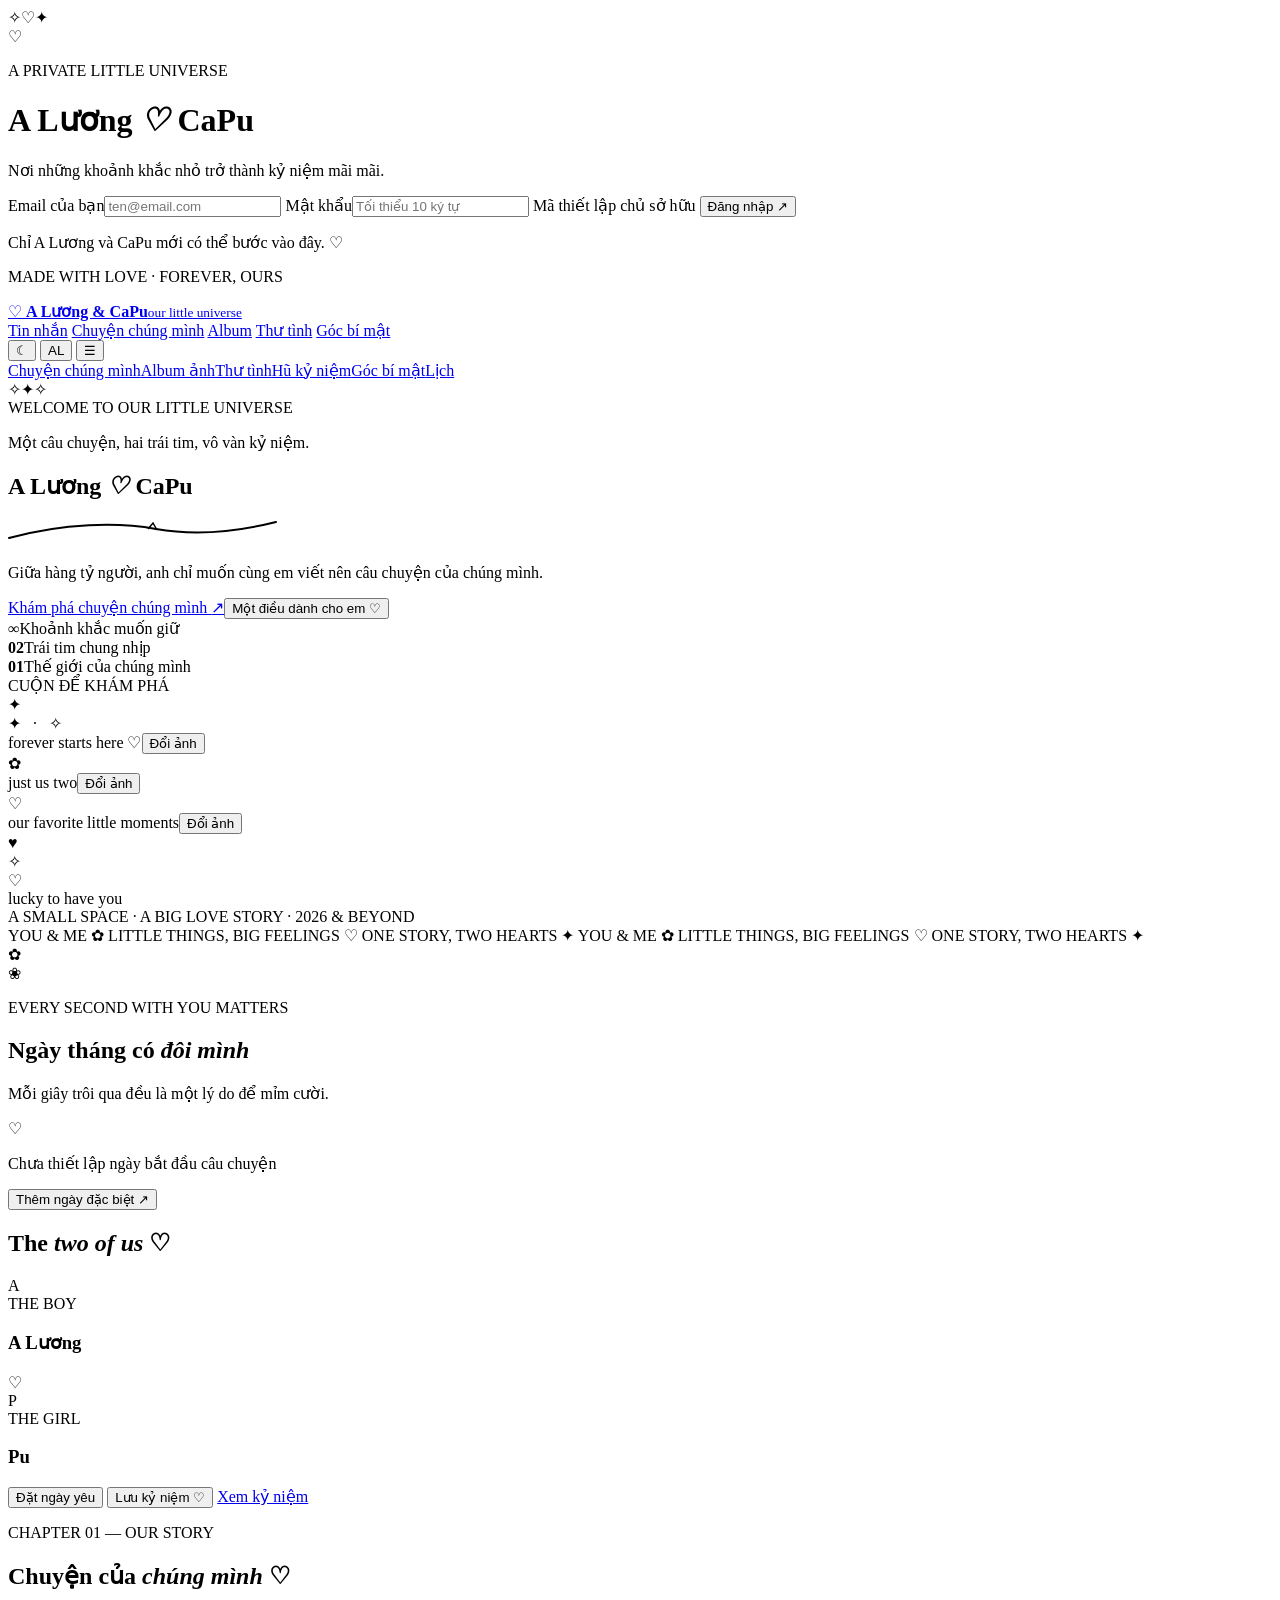
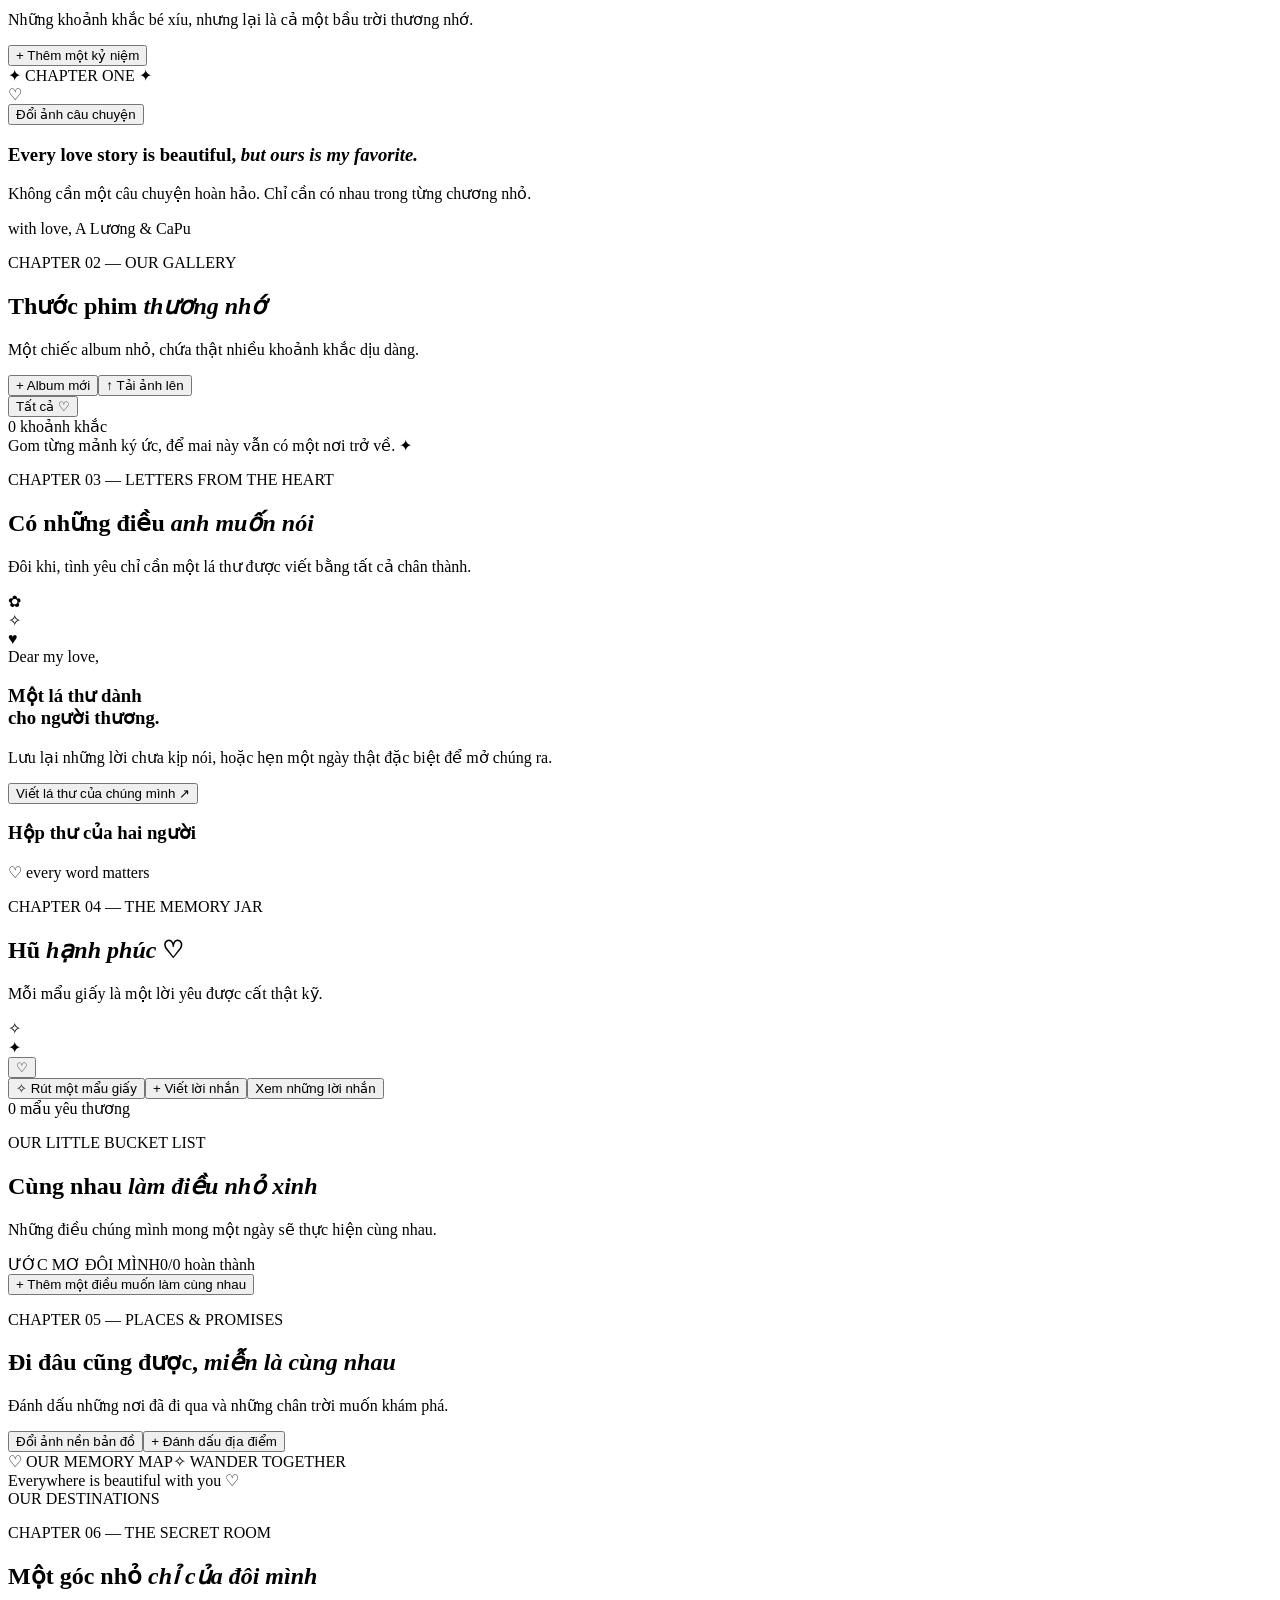
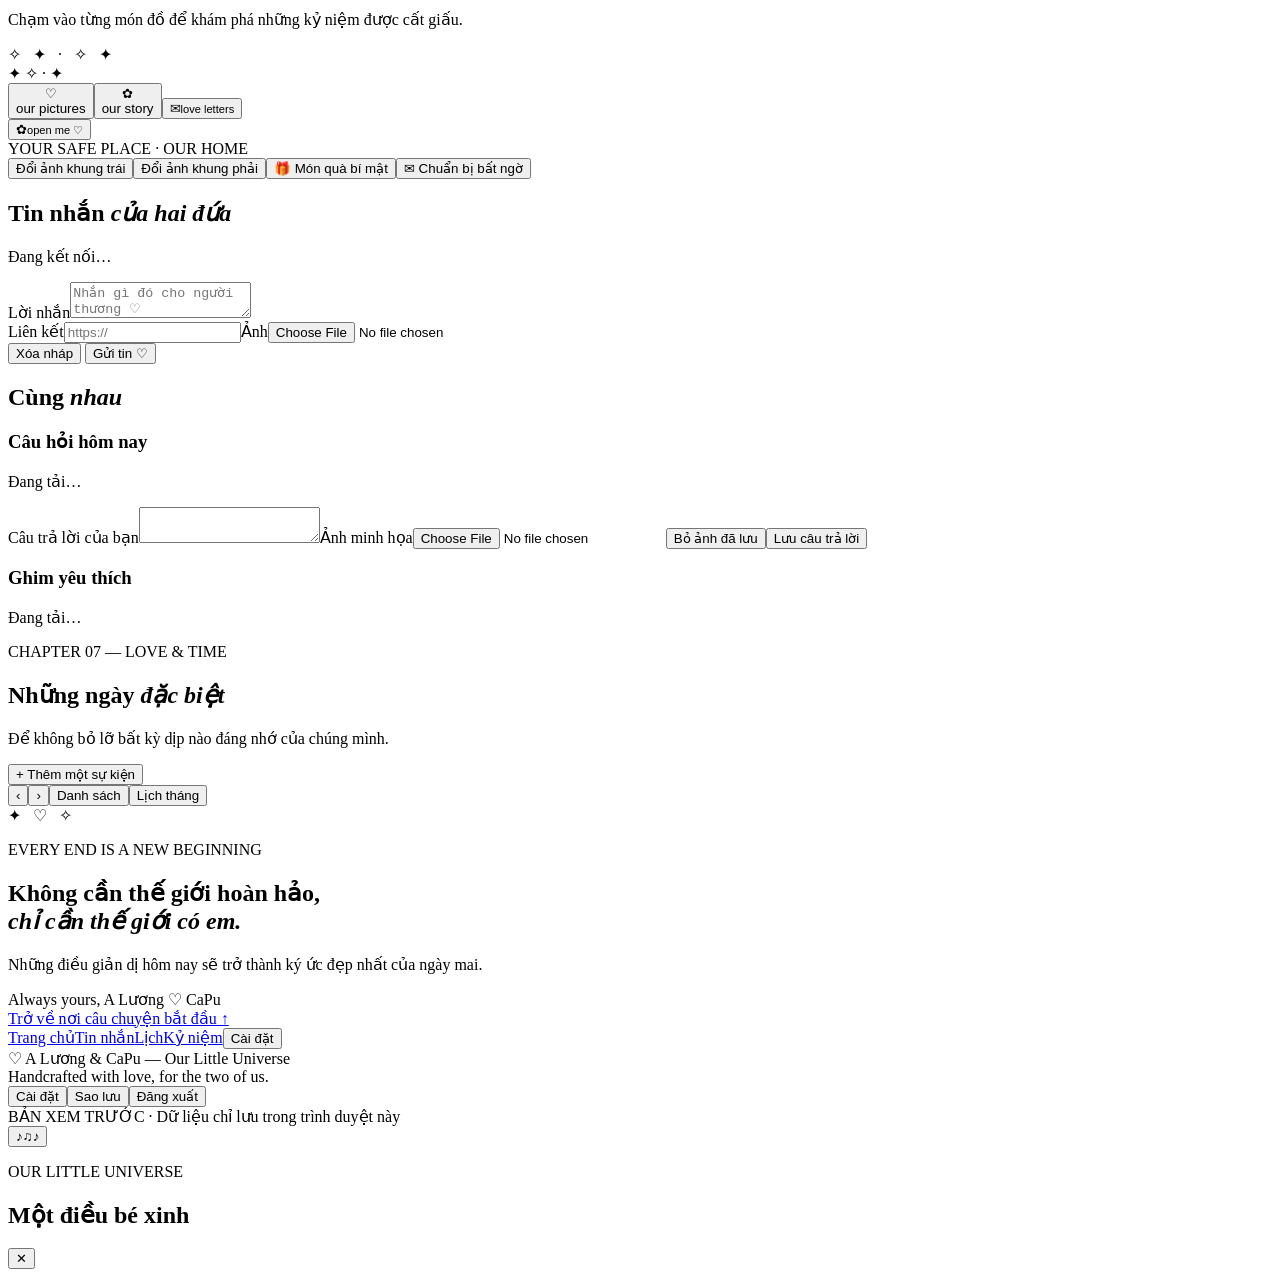
==== site/index.html @ e68213c7 "Publish Our Little Universe app and Google sign-in setup" ====
<!doctype html>
<html lang="vi">
<head>
  <meta charset="UTF-8" />
  <meta name="viewport" content="width=device-width, initial-scale=1, viewport-fit=cover" />
  <meta name="theme-color" content="#fcf7f5" />
  <meta name="description" content="A Lương ♡ CaPu — Our Little Universe. Ngôi nhà kỷ niệm của hai người." />
  <title>A Lương ♡ CaPu | Our Little Universe</title>
  <link rel="icon" type="image/svg+xml" href="/assets/favicon.svg" />
  <link rel="stylesheet" href="/assets/style.css" />
  <link rel="stylesheet" href="/assets/couple.css?v=music-volume" />
  <script defer src="/assets/couple.js"></script>
  <script defer src="/assets/app.js?v=google-login"></script>
</head>
<body>
  <div id="star-cursor" aria-hidden="true"></div>
  <div class="ambient ambient-a" aria-hidden="true"></div>
  <div class="ambient ambient-b" aria-hidden="true"></div>
  <div class="petals" id="petals" aria-hidden="true"></div>
  <div id="toast" class="toast" role="status" aria-live="polite"></div>

  <div id="auth-screen" class="auth-screen hidden">
    <div class="auth-decor" aria-hidden="true"><span>✧</span><span>♡</span><span>✦</span></div>
    <div class="auth-card glass">
      <div class="auth-mark">♡</div>
      <p class="eyebrow">A PRIVATE LITTLE UNIVERSE</p>
      <h1>A Lương <i>♡</i> CaPu</h1>
      <p class="auth-sub" id="auth-intro">Nơi những khoảnh khắc nhỏ trở thành kỷ niệm mãi mãi.</p>
      <form id="auth-form" class="form-stack">
        <label>Email của bạn<input name="email" type="email" required placeholder="ten@email.com" autocomplete="email" /></label>
        <label>Mật khẩu<input name="password" type="password" required minlength="10" placeholder="Tối thiểu 10 ký tự" autocomplete="current-password" /></label>
        <label id="setup-code-label" class="hidden">Mã thiết lập chủ sở hữu<input type="hidden" name="invite" id="invite-input" placeholder="Nhập OWNER_SETUP_CODE" /></label>
        <button type="submit" class="btn btn-primary btn-full" id="auth-submit">Đăng nhập <span>↗</span></button>
      </form>
      <a class="btn btn-outline" id="google-login" href="/api/auth/google" hidden>Đăng nhập bằng Google</a><p class="auth-foot" id="auth-foot">Chỉ A Lương và CaPu mới có thể bước vào đây. ♡</p>
      <div id="auth-error" role="alert" class="auth-error hidden"></div>
    </div>
    <p class="auth-bottom">MADE WITH LOVE · FOREVER, OURS</p>
  </div>

  <div id="app" class="hidden">
    <header class="navbar" id="navbar">
      <a class="brand" href="#home" aria-label="Về trang chủ">
        <span class="brand-symbol">♡</span>
        <span class="brand-copy"><b>A Lương & CaPu</b><small>our little universe</small></span>
      </a>
      <nav class="nav-links" aria-label="Điều hướng"><a href="#chat" class="server-only">Tin nhắn<span class="chat-count"></span></a>
        <a href="#story">Chuyện chúng mình</a>
        <a href="#gallery">Album</a>
        <a href="#letters">Thư tình</a>
        <a href="#secret">Góc bí mật</a>
      </nav>
      <div class="nav-right">
        <button class="icon-btn theme-switch" data-action="theme" title="Đổi chế độ sáng tối" aria-label="Đổi chủ đề">☾</button>
        <button class="nav-avatar" data-action="settings" title="Thiết lập website">AL</button>
        <button class="mobile-menu icon-btn" data-action="menu" aria-label="Mở menu">☰</button>
      </div>
    </header>
    <div id="mobile-nav" class="mobile-nav hidden"><a href="#story">Chuyện chúng mình</a><a href="#gallery">Album ảnh</a><a href="#letters">Thư tình</a><a href="#jar">Hũ kỷ niệm</a><a href="#secret">Góc bí mật</a><a href="#calendar">Lịch</a></div>
    <main>
      <section class="hero" id="home">
        <div class="hero-left">
          <span class="tiny-star star-one">✧</span><span class="tiny-star star-two">✦</span><span class="tiny-star star-three">✧</span>
          <div class="hero-topline"><span class="dot-glow"></span> WELCOME TO OUR LITTLE UNIVERSE <span class="line"></span></div>
          <p class="hero-intro">Một câu chuyện, hai trái tim, vô vàn kỷ niệm.</p>
          <h1 class="hero-title" id="custom-hero-title" hidden></h1><h1 class="hero-title" id="couple-default-title"><span class="name-aluong">A Lương</span><span class="hero-and">&nbsp;<i>♡</i>&nbsp;</span><span class="name-capu">CaPu</span></h1>
          <div class="hero-underline"><svg width="270" height="23" viewBox="0 0 270 23" fill="none" aria-hidden="true"><path d="M1 18C56 3 110 2 148 9c40 7 84 2 120-7" stroke="currentColor" stroke-width="2" stroke-linecap="round"/><path d="M140 9l5-6 4 7" stroke="currentColor" stroke-width="1.5"/></svg></div>
          <p class="hero-caption" id="hero-caption">Giữa hàng tỷ người, anh chỉ muốn cùng em viết nên câu chuyện của chúng mình.</p>
          <div class="hero-buttons"><a class="btn btn-primary" href="#story">Khám phá chuyện chúng mình <span>↗</span></a><button class="btn btn-outline" data-action="open-gift">Một điều dành cho em <span>♡</span></button></div>
          <div class="hero-stats" id="hero-stats"><div class="hero-stat"><strong>∞</strong><span>Khoảnh khắc muốn giữ</span></div><div class="stat-divider"></div><div class="hero-stat"><strong>02</strong><span>Trái tim chung nhịp</span></div><div class="stat-divider"></div><div class="hero-stat"><strong>01</strong><span>Thế giới của chúng mình</span></div></div>
          <div class="hero-scroll"><span class="mouse-outline"><span></span></span><span>CUỘN ĐỂ KHÁM PHÁ</span></div>
        </div>
        <div class="hero-right">
          <div class="hero-art">
            <div class="art-halo"></div>
            <div class="art-orbit orbit-one"></div><div class="art-orbit orbit-two"></div>
            <div class="art-hanging-star top-star">✦</div>
            <div class="art-frame main-frame"><div class="art-photo art-photo-main"><div class="moon"></div><div class="landscape-cloud cloud-one"></div><div class="landscape-cloud cloud-two"></div><div class="mountain mountain-back"></div><div class="mountain mountain-front"></div><div class="landscape-water"></div><div class="art-stars">✦ &nbsp; · &nbsp; ✧</div></div><span class="photo-label">forever starts here ♡</span><button type="button" class="frame-edit" data-action="hero-photo" data-frame="cover_media_id" aria-label="Đổi ảnh khung giữa"><span>Đổi ảnh</span></button></div>
            <div class="art-frame floating-frame frame-small"><div class="art-photo art-photo-flower"><div class="flower-drawing">✿</div></div><span class="photo-label">just us two</span><button type="button" class="frame-edit" data-action="hero-photo" data-frame="hero_left_media_id" aria-label="Đổi ảnh khung bên trái"><span>Đổi ảnh</span></button></div>
            <div class="art-frame floating-frame frame-bottom"><div class="art-photo art-photo-peach"><span class="doodle-heart">♡</span></div><span class="photo-label">our favorite little moments</span><button type="button" class="frame-edit" data-action="hero-photo" data-frame="hero_right_media_id" aria-label="Đổi ảnh khung bên phải"><span>Đổi ảnh</span></button></div>
            <div class="art-sticker sticker-heart">♥</div><div class="art-sticker sticker-sparkle">✧</div><div class="art-note">♡<br/><span>lucky to have you</span></div>
          </div>
          <div class="hero-art-caption">A SMALL SPACE · A BIG LOVE STORY · 2026 & BEYOND</div>
        </div>
      </section>

      <section class="marquee" aria-label="Thông điệp yêu thương"><div>YOU & ME <span>✿</span> LITTLE THINGS, BIG FEELINGS <span>♡</span> ONE STORY, TWO HEARTS <span>✦</span> YOU & ME <span>✿</span> LITTLE THINGS, BIG FEELINGS <span>♡</span> ONE STORY, TWO HEARTS <span>✦</span></div></section>

      <section class="section day-section" id="days">
        <div class="day-flower left-flower" aria-hidden="true">✿</div><div class="day-flower right-flower" aria-hidden="true">❀</div>
        <p class="eyebrow center">EVERY SECOND WITH YOU MATTERS</p>
        <h2 class="section-title center">Ngày tháng có <em>đôi mình</em></h2>
        <p class="section-sub center">Mỗi giây trôi qua đều là một lý do để mỉm cười.</p>
        <div id="day-counter" class="counter-grid"><div class="counter-placeholder"><span>♡</span><p>Chưa thiết lập ngày bắt đầu câu chuyện</p><button class="text-link" data-action="settings">Thêm ngày đặc biệt ↗</button></div></div>
        <div id="next-anniversary" class="anniversary-line"></div>
      </section>

      <section class="section us-section" id="us" aria-labelledby="us-title">
        <div class="section-head center-head">
          <h2 class="section-title" id="us-title">The <em>two of us</em> ♡</h2>
        </div>
        <div class="us-cards">
          <div class="us-profile">
            <div class="profile-ring profile-a"><div id="avatar-owner" class="profile-avatar">A</div></div>
            <span class="profile-role">THE BOY</span><h3>A Lương</h3>
            <button type="button" class="btn btn-soft profile-avatar-edit server-only" data-couple="avatar" data-own-avatar="owner" hidden>Đổi avatar</button>
          </div>
          <div class="us-center">
            <div class="us-heart" aria-hidden="true">♡</div>
            <p class="us-days" id="us-days" hidden><strong id="us-day-count"></strong><span>ngày bên nhau</span></p>
            <p id="us-since" class="us-since" hidden></p>
          </div>
          <div class="us-profile">
            <div class="profile-ring profile-b"><div id="avatar-partner" class="profile-avatar">P</div></div>
            <span class="profile-role">THE GIRL</span><h3>Pu</h3>
            <button type="button" class="btn btn-soft profile-avatar-edit server-only" data-couple="avatar" data-own-avatar="partner" hidden>Đổi avatar</button>
          </div>
        </div>
        <div class="us-actions">
          <button type="button" class="btn btn-soft" data-action="love-date">Đặt ngày yêu</button>
          <button type="button" class="btn btn-primary" data-add="memories">Lưu kỷ niệm ♡</button>
          <a class="btn btn-outline" href="#story">Xem kỷ niệm</a>
        </div>
      </section>

      <section class="section story-section" id="story">
        <div class="section-head split-head"><div><p class="eyebrow">CHAPTER 01 — OUR STORY</p><h2 class="section-title">Chuyện của <em>chúng mình</em><span class="heading-heart"> ♡</span></h2><p class="section-sub">Những khoảnh khắc bé xíu, nhưng lại là cả một bầu trời thương nhớ.</p></div><button class="btn btn-soft" data-add="memories">+ Thêm một kỷ niệm</button></div>
        <div class="story-layout"><div class="story-intro-card"><span class="story-seal">✦ CHAPTER ONE ✦</span><div class="story-illustration"><div class="story-disc"></div><div class="story-sun"></div><div class="story-fields"></div><span>♡</span></div><button type="button" class="btn btn-soft scene-photo-edit" data-action="hero-photo" data-frame="story_cover_media_id">Đổi ảnh câu chuyện</button><h3>Every love story is beautiful, <em>but ours is my favorite.</em></h3><p>Không cần một câu chuyện hoàn hảo. Chỉ cần có nhau trong từng chương nhỏ.</p><div class="story-sign">with love, A Lương & CaPu</div></div><div class="timeline" id="timeline"></div></div>
      </section>

      <section class="section gallery-section" id="gallery"><div class="section-head split-head"><div><p class="eyebrow">CHAPTER 02 — OUR GALLERY</p><h2 class="section-title">Thước phim <em>thương nhớ</em></h2><p class="section-sub">Một chiếc album nhỏ, chứa thật nhiều khoảnh khắc dịu dàng.</p></div><div class="head-actions"><button class="btn btn-soft" data-add="albums">+ Album mới</button><button class="btn btn-primary" data-action="upload">↑ Tải ảnh lên</button></div></div><div class="gallery-controls"><div class="gallery-tabs" id="gallery-tabs"><button class="chip active" data-filter="all">Tất cả ♡</button></div><div class="gallery-count" id="gallery-count">0 khoảnh khắc</div></div><div id="album-cover"></div><div class="gallery-grid" id="gallery-grid"></div><input type="file" id="file-input" accept="image/*,video/mp4,video/webm" multiple hidden/><div class="gallery-foot">Gom từng mảnh ký ức, để mai này vẫn có một nơi trở về. <span>✦</span></div></section>

      <section class="section letters-section" id="letters"><div class="section-head center-head"><p class="eyebrow">CHAPTER 03 — LETTERS FROM THE HEART</p><h2 class="section-title">Có những điều <em>anh muốn nói</em></h2><p class="section-sub">Đôi khi, tình yêu chỉ cần một lá thư được viết bằng tất cả chân thành.</p></div><div class="letter-stage"><div class="letter-accent accent-one">✿</div><div class="letter-accent accent-two">✧</div><div class="letter-envelope" data-action="new-letter" role="button" tabindex="0" aria-label="Viết thư mới"><div class="envelope-back"></div><div class="envelope-front"></div><div class="envelope-fold"></div><div class="envelope-seal">♥</div></div><div class="letter-stage-copy"><span class="handwritten">Dear my love,</span><h3>Một lá thư dành<br/>cho người thương.</h3><p>Lưu lại những lời chưa kịp nói, hoặc hẹn một ngày thật đặc biệt để mở chúng ra.</p><button class="btn btn-primary" data-action="new-letter">Viết lá thư của chúng mình ↗</button></div></div><div class="mini-section-header"><h3>Hộp thư của hai người</h3><span>♡ every word matters</span></div><div id="letter-list" class="letter-list"></div></section>

      <section class="section treasures-section" id="jar"><div class="treasure-col jar-area"><p class="eyebrow">CHAPTER 04 — THE MEMORY JAR</p><h2 class="section-title">Hũ <em>hạnh phúc</em> ♡</h2><p class="section-sub">Mỗi mẩu giấy là một lời yêu được cất thật kỹ.</p><div class="jar-scene"><div class="jar-spark jar-spark1">✧</div><div class="jar-spark jar-spark2">✦</div><button class="jar-glass" data-action="random-note" aria-label="Rút một mẩu giấy trong hũ"><div class="jar-lid"></div><div class="jar-neck"></div><div class="jar-body"><span class="paper paper-1"></span><span class="paper paper-2"></span><span class="paper paper-3"></span><span class="paper paper-4"></span><span class="paper paper-5"></span><span class="jar-icon">♡</span></div></button><div class="jar-shadow"></div></div><div class="jar-actions"><button class="btn btn-primary" data-action="random-note">✧ Rút một mẩu giấy</button><button class="btn btn-outline" data-add="notes">+ Viết lời nhắn</button><button class="btn btn-soft" data-action="all-notes">Xem những lời nhắn</button></div><div id="note-count" class="handwritten note-count">0 mẩu yêu thương</div></div><div class="treasure-col bucket-area" id="bucket"><p class="eyebrow">OUR LITTLE BUCKET LIST</p><h2 class="section-title">Cùng nhau <em>làm điều nhỏ xinh</em></h2><p class="section-sub">Những điều chúng mình mong một ngày sẽ thực hiện cùng nhau.</p><div class="bucket-card"><div class="bucket-progress-top"><span>ƯỚC MƠ ĐÔI MÌNH</span><span id="goal-progress-label">0/0 hoàn thành</span></div><div class="progress-track"><div id="goal-progress" class="progress-fill"></div></div><div id="goal-list" class="goal-list"></div><button class="add-line" data-add="goals">+ Thêm một điều muốn làm cùng nhau</button></div></div></section>

      <section class="section map-section" id="map"><div class="section-head split-head"><div><p class="eyebrow">CHAPTER 05 — PLACES & PROMISES</p><h2 class="section-title">Đi đâu cũng được, <em>miễn là cùng nhau</em></h2><p class="section-sub">Đánh dấu những nơi đã đi qua và những chân trời muốn khám phá.</p></div><div class="head-actions"><button type="button" class="btn btn-soft" data-action="hero-photo" data-frame="map_cover_media_id">Đổi ảnh nền bản đồ</button><button class="btn btn-soft" data-add="places">+ Đánh dấu địa điểm</button></div></div><div class="map-layout"><div class="world-map" id="world-map"><div class="map-cover-photo" aria-hidden="true"></div><div class="map-header"><span>♡ OUR MEMORY MAP</span><span>✧ WANDER TOGETHER</span></div><div class="map-gridlines"></div><div class="world-land land-1"></div><div class="world-land land-2"></div><div class="world-land land-3"></div><div class="world-land land-4"></div><div class="world-land land-5"></div><div class="map-markers" id="map-markers"></div><div class="map-footer">Everywhere is beautiful with you <span>♡</span></div></div><div class="map-sidebar"><span class="eyebrow">OUR DESTINATIONS</span><div id="places-list" class="places-list"></div></div></div></section>

      <section class="section room-section" id="secret"><div class="section-head center-head"><p class="eyebrow">CHAPTER 06 — THE SECRET ROOM</p><h2 class="section-title">Một góc nhỏ <em>chỉ của đôi mình</em></h2><p class="section-sub">Chạm vào từng món đồ để khám phá những kỷ niệm được cất giấu.</p></div><div class="secret-room"><div class="room-wall-stars" aria-hidden="true">✧ &nbsp; ✦ &nbsp; · &nbsp; ✧ &nbsp; ✦</div><div class="room-window"><div class="room-moon"></div><div class="window-stars">✦ ✧ · ✦</div><div class="window-cross"></div></div><button class="room-picture picture-1" data-action="scroll-gallery"><div class="picture-inner picture-sky">♡</div><span>our pictures</span></button><button class="room-picture picture-2" data-action="scroll-story"><div class="picture-inner picture-sun">✿</div><span>our story</span></button><button class="room-letter" data-action="new-letter"><span>✉</span><small>love letters</small></button><div class="room-desk"><div class="desk-top"></div><div class="desk-legs"></div></div><button class="room-gift" data-action="open-gift"><span class="gift-bow">✿</span><span class="gift-ribbon"></span><span class="gift-body"></span><small>open me ♡</small></button><div class="room-rug"></div><span class="room-floor-caption">YOUR SAFE PLACE · OUR HOME</span></div><div class="room-links"><button type="button" class="room-link" data-action="hero-photo" data-frame="room_left_media_id">Đổi ảnh khung trái</button><button type="button" class="room-link" data-action="hero-photo" data-frame="room_right_media_id">Đổi ảnh khung phải</button><button class="room-link" data-action="open-gift">🎁 Món quà bí mật</button><button class="room-link" data-add="gifts">✉ Chuẩn bị bất ngờ</button></div></section>

      <section class="section couple-section server-only" id="chat" aria-labelledby="chat-title">
  <h2 id="chat-title" class="section-title">Tin nhắn <em>của hai đứa</em></h2>
  <div class="couple-panel"><p id="chat-status" role="status">Đang kết nối…</p>
  <button class="btn btn-soft" id="chat-older" data-couple="older" hidden>Tải tin cũ hơn</button>
  <div id="chat-messages" aria-label="Cuộc trò chuyện" tabindex="0"></div>
  <p id="chat-context"></p><form class="form-stack" id="chat-form">
  <label>Lời nhắn<textarea id="chat-text" name="text" maxlength="4000" placeholder="Nhắn gì đó cho người thương ♡"></textarea></label>
  <div class="chat-fields"><label>Liên kết<input type="url" name="url" maxlength="2048" placeholder="https://"></label><label>Ảnh<input type="file" name="photo" accept="image/jpeg,image/png,image/webp,image/gif"></label></div>
  <div class="form-actions"><button type="button" data-couple="cancel" class="btn btn-soft">Xóa nháp</button>
  <button type="button" id="chat-retry" data-couple="retry" class="btn btn-soft" hidden>Gửi lại</button>
  <button type="submit" class="btn btn-primary">Gửi tin ♡</button></div></form></div></section>
  <section class="section couple-section server-only" aria-labelledby="together-title">
  <h2 class="section-title" id="together-title">Cùng <em>nhau</em></h2>
  <div class="together-grid"><div class="couple-panel"><h3>Câu hỏi hôm nay</h3><p id="daily-question">Đang tải…</p>
  <form id="daily-form" class="form-stack"><label>Câu trả lời của bạn<textarea id="daily-answer" maxlength="2000" required></textarea></label><label>Ảnh minh họa<input type="file" id="daily-photo" accept="image/jpeg,image/png,image/webp,image/gif"></label><button type="button" class="btn btn-soft" data-couple="clear-daily-photo">Bỏ ảnh đã lưu</button><button class="btn btn-primary" type="submit">Lưu câu trả lời</button></form><div id="daily-answers"></div></div>
  <div class="couple-panel"><h3>Ghim yêu thích</h3><div id="couple-pins">Đang tải…</div></div></div></section>

  <section class="section calendar-section" id="calendar"><div class="section-head split-head"><div><p class="eyebrow">CHAPTER 07 — LOVE & TIME</p><h2 class="section-title">Những ngày <em>đặc biệt</em></h2><p class="section-sub">Để không bỏ lỡ bất kỳ dịp nào đáng nhớ của chúng mình.</p></div><button class="btn btn-soft" data-add="events">+ Thêm một sự kiện</button></div><div class="calendar-toolbar server-only"><button class="btn btn-soft" data-couple="prev" aria-label="Tháng trước">‹</button><b id="calendar-month"></b><button class="btn btn-soft" data-couple="next" aria-label="Tháng sau">›</button><button class="btn btn-soft" data-couple="calendar-list">Danh sách</button><button class="btn btn-soft" data-couple="calendar-month">Lịch tháng</button></div><div class="events-grid" id="event-list"></div></section>

      <section class="closing-section"><div class="closing-stars">✦ &nbsp; ♡ &nbsp; ✧</div><p class="eyebrow">EVERY END IS A NEW BEGINNING</p><h2>Không cần thế giới hoàn hảo,<br/><em>chỉ cần thế giới có em.</em></h2><p>Những điều giản dị hôm nay sẽ trở thành ký ức đẹp nhất của ngày mai.</p><div class="closing-sign">Always yours, A Lương ♡ CaPu</div><a class="btn btn-primary" href="#home">Trở về nơi câu chuyện bắt đầu ↑</a></section>
    </main>
  <nav class="couple-mobile server-only" aria-label="Điều hướng nhanh"><a href="#home">Trang chủ</a><a href="#chat">Tin nhắn<span class="chat-count"></span></a><a href="#calendar">Lịch</a><a href="#story">Kỷ niệm</a><button data-action="settings">Cài đặt</button></nav>
    <footer class="footer"><div class="footer-brand">♡ A Lương & CaPu <span>— Our Little Universe</span></div><div>Handcrafted with love, for the two of us.</div><div class="footer-actions"><button data-action="settings">Cài đặt</button><button data-action="export">Sao lưu</button><button data-action="logout" id="logout-button">Đăng xuất</button></div></footer>
    <div id="demo-ribbon" class="demo-ribbon hidden">BẢN XEM TRƯỚC · Dữ liệu chỉ lưu trong trình duyệt này</div>
    <button class="floating-music" data-action="music" title="Bật nhạc nền" aria-label="Bật nhạc nền" aria-pressed="false"><span id="music-icon" class="music-note-symbol" aria-hidden="true"><i></i></span>
      <span class="music-notes" aria-hidden="true"><span>♪</span><span>♫</span><span>♪</span></span>
    </button>
    <aside id="music-panel" class="music-panel" hidden aria-labelledby="music-heading">
      <div class="music-panel-heading"><h2 id="music-heading">Nhạc của hai đứa</h2><button type="button" class="btn btn-soft" data-action="close-music" aria-label="Đóng trình phát">✕</button></div>
      <p class="music-current" id="music-current" hidden></p>
      <label id="music-track-label">Bắt đầu từ bài<select id="music-track"></select></label>
      <div id="music-embed"></div>
      <div class="music-panel-actions">
        <button type="button" class="btn btn-soft" data-action="previous-song" aria-label="Bài trước">‹</button><button type="button" class="btn btn-primary" data-action="play-youtube">Phát danh sách</button><button type="button" class="btn btn-soft" data-action="next-song" aria-label="Bài tiếp theo">›</button>
        <button type="button" class="btn btn-soft" data-action="play-uploaded" hidden>Phát tệp nhạc</button>
        <button type="button" class="btn btn-soft" data-action="edit-music">Chỉnh danh sách</button>
        <a id="music-link" target="_blank" rel="noopener noreferrer">Mở trên YouTube ↗</a>
      </div>
    </aside>
    <audio id="music-audio" preload="none"></audio>
  </div>

  <div class="modal-backdrop hidden" id="modal-backdrop"><div class="modal-window" role="dialog" aria-modal="true" aria-labelledby="modal-title"><div class="modal-top"><div><p class="eyebrow" id="modal-eyebrow">OUR LITTLE UNIVERSE</p><h2 id="modal-title">Một điều bé xinh</h2></div><button class="modal-close icon-btn" data-action="close-modal" aria-label="Đóng cửa sổ">✕</button></div><div id="modal-body"></div></div></div>
</body>
</html>
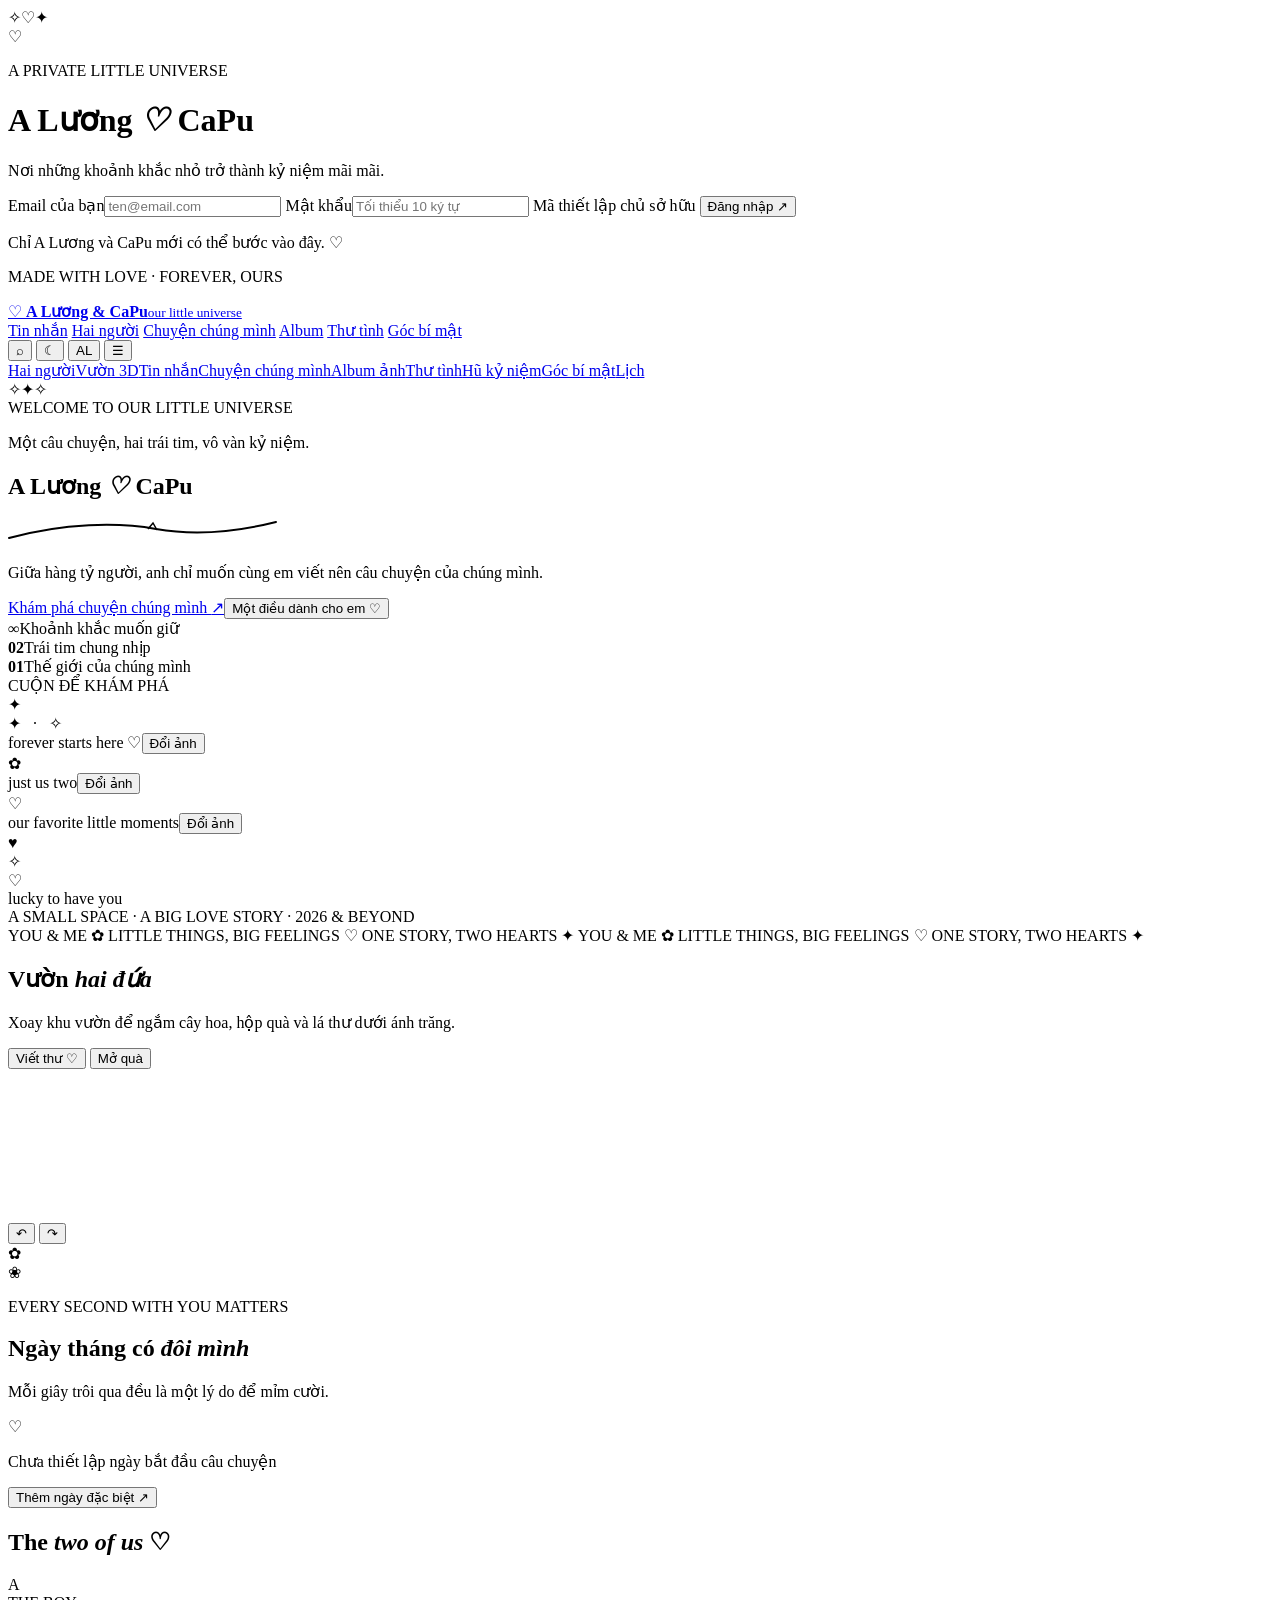
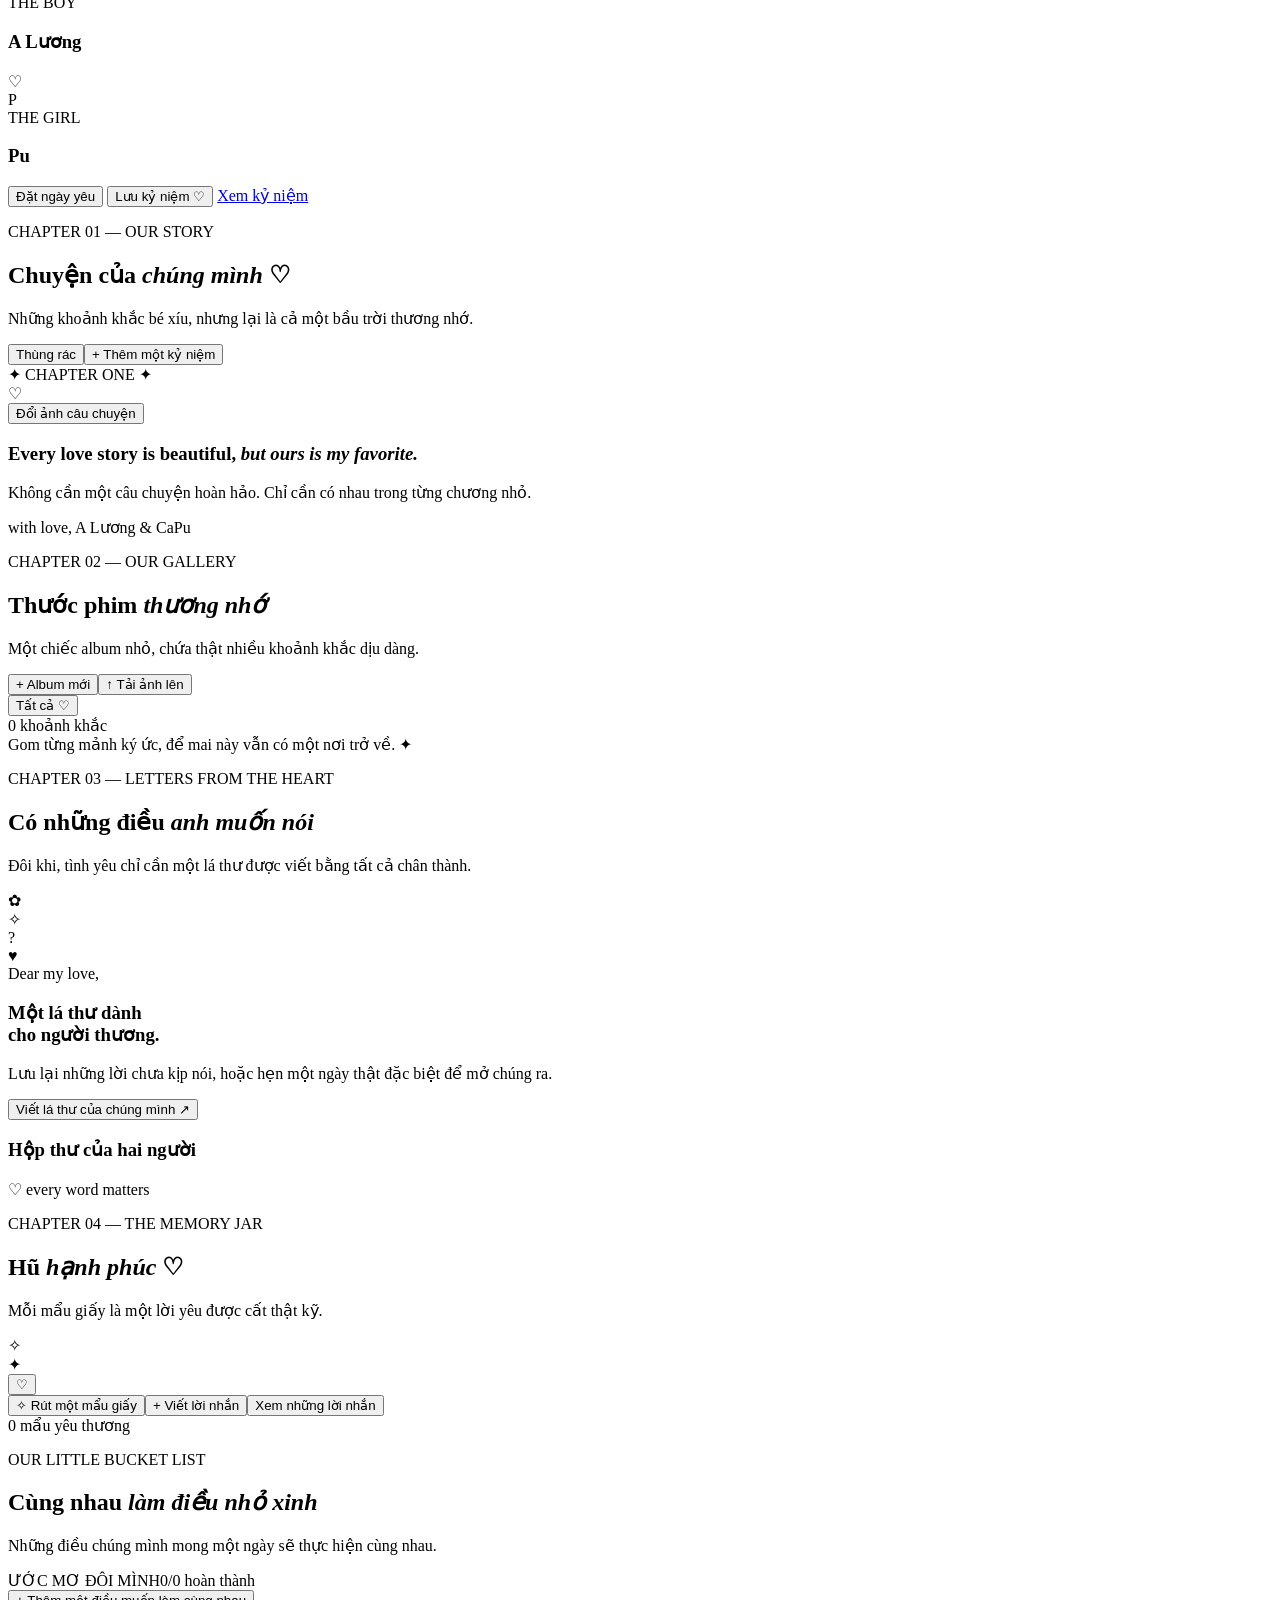
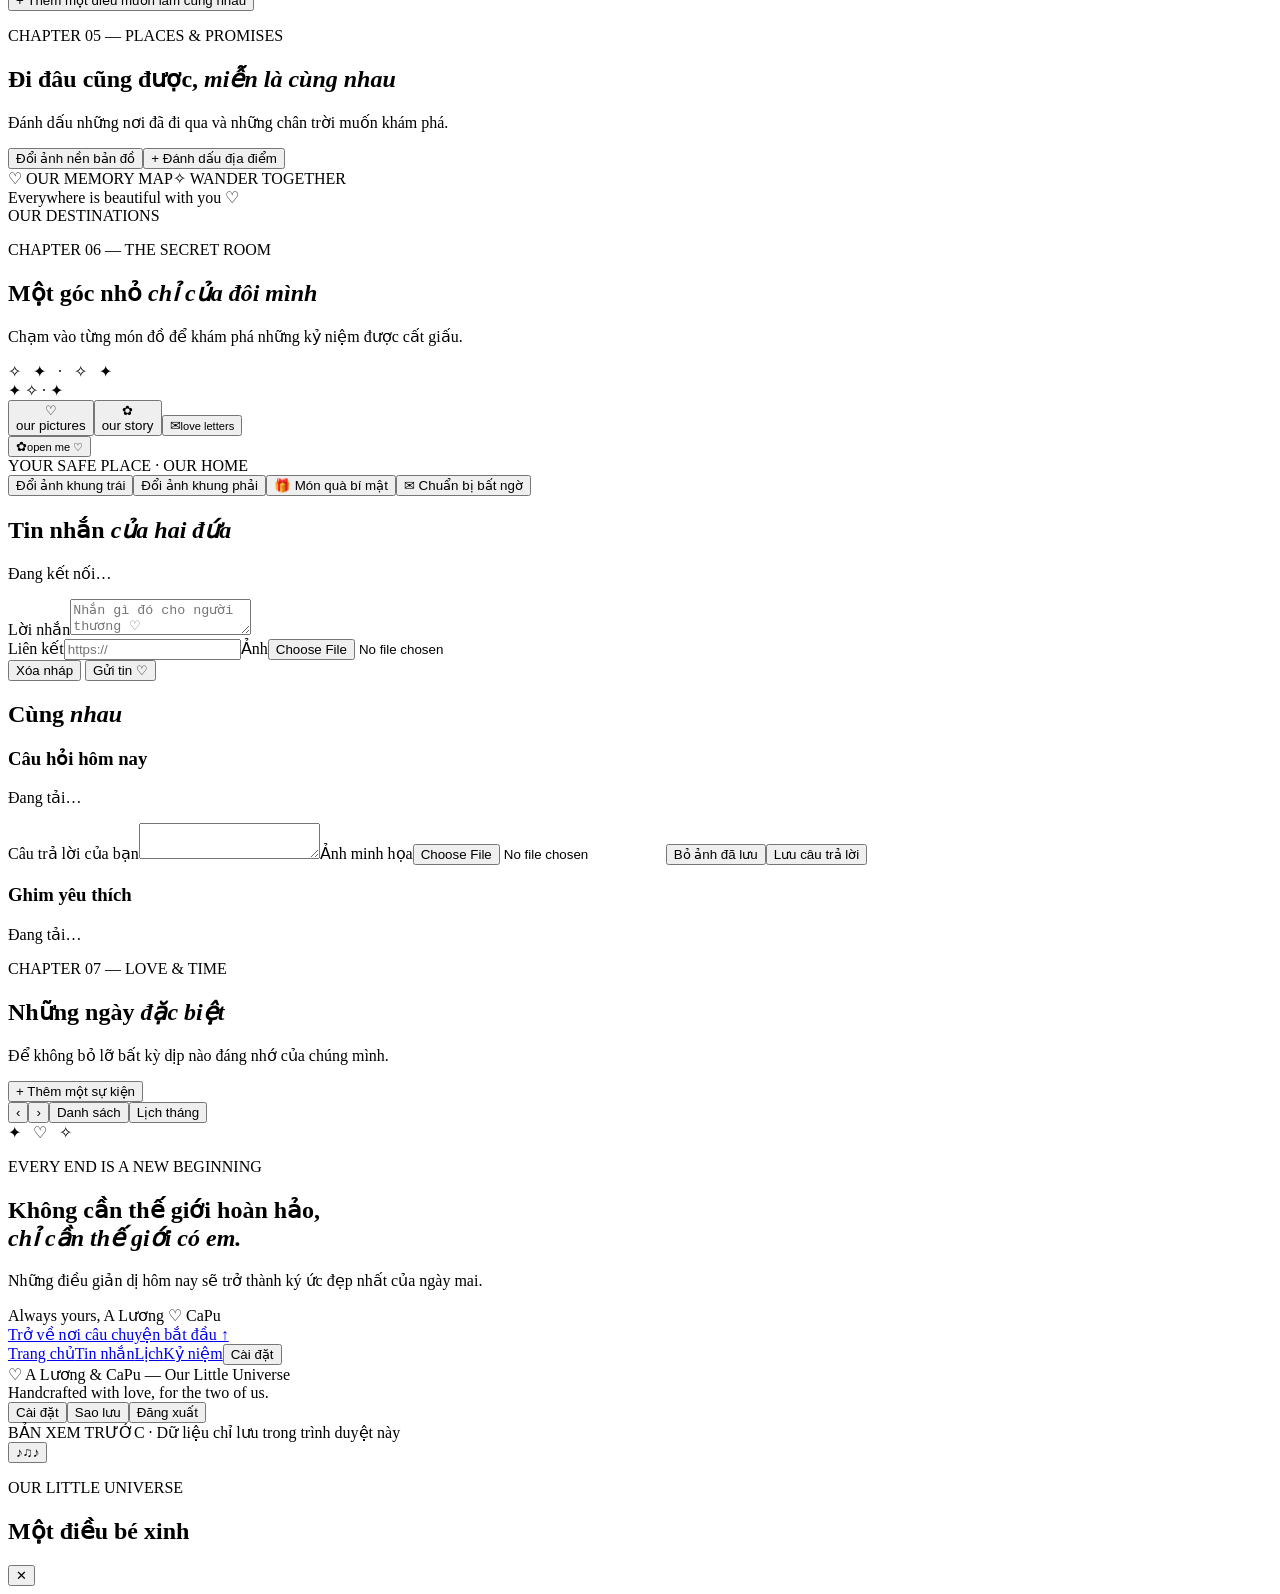
==== commit be99c3a4: "Add responsive layouts, 3D garden, gift games and memory recovery" ====
--- a/site/index.html
+++ b/site/index.html
@@ -8,9 +8,12 @@
   <title>A Lương ♡ CaPu | Our Little Universe</title>
   <link rel="icon" type="image/svg+xml" href="/assets/favicon.svg" />
   <link rel="stylesheet" href="/assets/style.css" />
-  <link rel="stylesheet" href="/assets/couple.css?v=music-volume" />
+  <link rel="stylesheet" href="/assets/couple.css?v=touch" />
+  <link rel="stylesheet" href="/assets/touch.css?v=responsive" />
+  <link rel="stylesheet" href="/assets/garden.css?v=gift-games" />
   <script defer src="/assets/couple.js"></script>
-  <script defer src="/assets/app.js?v=google-login"></script>
+  <script defer src="/assets/garden.js?v=1"></script>
+  <script defer src="/assets/app.js?v=responsive"></script>
 </head>
 <body>
   <div id="star-cursor" aria-hidden="true"></div>
@@ -45,18 +48,20 @@
         <span class="brand-copy"><b>A Lương & CaPu</b><small>our little universe</small></span>
       </a>
       <nav class="nav-links" aria-label="Điều hướng"><a href="#chat" class="server-only">Tin nhắn<span class="chat-count"></span></a>
+        <a href="#us">Hai người</a>
         <a href="#story">Chuyện chúng mình</a>
         <a href="#gallery">Album</a>
         <a href="#letters">Thư tình</a>
         <a href="#secret">Góc bí mật</a>
       </nav>
       <div class="nav-right">
+        <button class="icon-btn" data-action="search" title="Tìm nội dung" aria-label="Tìm nội dung">⌕</button>
         <button class="icon-btn theme-switch" data-action="theme" title="Đổi chế độ sáng tối" aria-label="Đổi chủ đề">☾</button>
         <button class="nav-avatar" data-action="settings" title="Thiết lập website">AL</button>
-        <button class="mobile-menu icon-btn" data-action="menu" aria-label="Mở menu">☰</button>
+        <button class="mobile-menu icon-btn" data-action="menu" aria-label="Mở menu" aria-controls="mobile-nav" aria-expanded="false">☰</button>
       </div>
     </header>
-    <div id="mobile-nav" class="mobile-nav hidden"><a href="#story">Chuyện chúng mình</a><a href="#gallery">Album ảnh</a><a href="#letters">Thư tình</a><a href="#jar">Hũ kỷ niệm</a><a href="#secret">Góc bí mật</a><a href="#calendar">Lịch</a></div>
+    <nav id="mobile-nav" class="mobile-nav hidden" aria-label="Menu chính"><a href="#us">Hai người</a><a href="#garden">Vườn 3D</a><a href="#chat" class="server-only">Tin nhắn</a><a href="#story">Chuyện chúng mình</a><a href="#gallery">Album ảnh</a><a href="#letters">Thư tình</a><a href="#jar">Hũ kỷ niệm</a><a href="#secret">Góc bí mật</a><a href="#calendar">Lịch</a></nav>
     <main>
       <section class="hero" id="home">
         <div class="hero-left">
@@ -86,6 +91,26 @@
 
       <section class="marquee" aria-label="Thông điệp yêu thương"><div>YOU & ME <span>✿</span> LITTLE THINGS, BIG FEELINGS <span>♡</span> ONE STORY, TWO HEARTS <span>✦</span> YOU & ME <span>✿</span> LITTLE THINGS, BIG FEELINGS <span>♡</span> ONE STORY, TWO HEARTS <span>✦</span></div></section>
 
+      <section class="section garden-section" id="garden" aria-labelledby="garden-title">
+        <div class="garden-layout">
+          <div class="garden-copy">
+            <h2 class="section-title" id="garden-title">Vườn <em>hai đứa</em></h2>
+            <p class="section-sub">Xoay khu vườn để ngắm cây hoa, hộp quà và lá thư dưới ánh trăng.</p>
+            <div class="head-actions">
+              <button class="btn btn-primary" data-action="new-letter">Viết thư ♡</button>
+              <button class="btn btn-outline" data-action="open-gift">Mở quà</button>
+            </div>
+          </div>
+          <div class="garden-scene">
+            <canvas id="garden-canvas" aria-hidden="true"></canvas>
+            <div class="garden-controls" aria-label="Điều khiển khu vườn">
+              <button type="button" class="icon-btn" data-garden-turn="-1" aria-label="Xoay vườn sang trái">↶</button>
+              <button type="button" class="icon-btn" data-garden-turn="1" aria-label="Xoay vườn sang phải">↷</button>
+            </div>
+          </div>
+        </div>
+      </section>
+
       <section class="section day-section" id="days">
         <div class="day-flower left-flower" aria-hidden="true">✿</div><div class="day-flower right-flower" aria-hidden="true">❀</div>
         <p class="eyebrow center">EVERY SECOND WITH YOU MATTERS</p>
@@ -124,13 +149,13 @@
       </section>
 
       <section class="section story-section" id="story">
-        <div class="section-head split-head"><div><p class="eyebrow">CHAPTER 01 — OUR STORY</p><h2 class="section-title">Chuyện của <em>chúng mình</em><span class="heading-heart"> ♡</span></h2><p class="section-sub">Những khoảnh khắc bé xíu, nhưng lại là cả một bầu trời thương nhớ.</p></div><button class="btn btn-soft" data-add="memories">+ Thêm một kỷ niệm</button></div>
+        <div class="section-head split-head"><div><p class="eyebrow">CHAPTER 01 — OUR STORY</p><h2 class="section-title">Chuyện của <em>chúng mình</em><span class="heading-heart"> ♡</span></h2><p class="section-sub">Những khoảnh khắc bé xíu, nhưng lại là cả một bầu trời thương nhớ.</p></div><div class="head-actions"><button class="btn btn-outline server-only" data-action="memory-trash">Thùng rác</button><button class="btn btn-soft" data-add="memories">+ Thêm một kỷ niệm</button></div></div>
         <div class="story-layout"><div class="story-intro-card"><span class="story-seal">✦ CHAPTER ONE ✦</span><div class="story-illustration"><div class="story-disc"></div><div class="story-sun"></div><div class="story-fields"></div><span>♡</span></div><button type="button" class="btn btn-soft scene-photo-edit" data-action="hero-photo" data-frame="story_cover_media_id">Đổi ảnh câu chuyện</button><h3>Every love story is beautiful, <em>but ours is my favorite.</em></h3><p>Không cần một câu chuyện hoàn hảo. Chỉ cần có nhau trong từng chương nhỏ.</p><div class="story-sign">with love, A Lương & CaPu</div></div><div class="timeline" id="timeline"></div></div>
       </section>
 
       <section class="section gallery-section" id="gallery"><div class="section-head split-head"><div><p class="eyebrow">CHAPTER 02 — OUR GALLERY</p><h2 class="section-title">Thước phim <em>thương nhớ</em></h2><p class="section-sub">Một chiếc album nhỏ, chứa thật nhiều khoảnh khắc dịu dàng.</p></div><div class="head-actions"><button class="btn btn-soft" data-add="albums">+ Album mới</button><button class="btn btn-primary" data-action="upload">↑ Tải ảnh lên</button></div></div><div class="gallery-controls"><div class="gallery-tabs" id="gallery-tabs"><button class="chip active" data-filter="all">Tất cả ♡</button></div><div class="gallery-count" id="gallery-count">0 khoảnh khắc</div></div><div id="album-cover"></div><div class="gallery-grid" id="gallery-grid"></div><input type="file" id="file-input" accept="image/*,video/mp4,video/webm" multiple hidden/><div class="gallery-foot">Gom từng mảnh ký ức, để mai này vẫn có một nơi trở về. <span>✦</span></div></section>
 
-      <section class="section letters-section" id="letters"><div class="section-head center-head"><p class="eyebrow">CHAPTER 03 — LETTERS FROM THE HEART</p><h2 class="section-title">Có những điều <em>anh muốn nói</em></h2><p class="section-sub">Đôi khi, tình yêu chỉ cần một lá thư được viết bằng tất cả chân thành.</p></div><div class="letter-stage"><div class="letter-accent accent-one">✿</div><div class="letter-accent accent-two">✧</div><div class="letter-envelope" data-action="new-letter" role="button" tabindex="0" aria-label="Viết thư mới"><div class="envelope-back"></div><div class="envelope-front"></div><div class="envelope-fold"></div><div class="envelope-seal">♥</div></div><div class="letter-stage-copy"><span class="handwritten">Dear my love,</span><h3>Một lá thư dành<br/>cho người thương.</h3><p>Lưu lại những lời chưa kịp nói, hoặc hẹn một ngày thật đặc biệt để mở chúng ra.</p><button class="btn btn-primary" data-action="new-letter">Viết lá thư của chúng mình ↗</button></div></div><div class="mini-section-header"><h3>Hộp thư của hai người</h3><span>♡ every word matters</span></div><div id="letter-list" class="letter-list"></div></section>
+      <section class="section letters-section" id="letters"><div class="section-head center-head"><p class="eyebrow">CHAPTER 03 — LETTERS FROM THE HEART</p><h2 class="section-title">Có những điều <em>anh muốn nói</em></h2><p class="section-sub">Đôi khi, tình yêu chỉ cần một lá thư được viết bằng tất cả chân thành.</p></div><div class="letter-stage"><div class="letter-accent accent-one">✿</div><div class="letter-accent accent-two">✧</div><div class="letter-envelope" data-action="new-letter" role="button" tabindex="0" aria-label="Viết thư mới"><div class="envelope-back"></div><div class="envelope-paper" aria-hidden="true">?</div><div class="envelope-front"></div><div class="envelope-fold"></div><div class="envelope-seal">♥</div></div><div class="letter-stage-copy"><span class="handwritten">Dear my love,</span><h3>Một lá thư dành<br/>cho người thương.</h3><p>Lưu lại những lời chưa kịp nói, hoặc hẹn một ngày thật đặc biệt để mở chúng ra.</p><button class="btn btn-primary" data-action="new-letter">Viết lá thư của chúng mình ↗</button></div></div><div class="mini-section-header"><h3>Hộp thư của hai người</h3><span>♡ every word matters</span></div><div id="letter-list" class="letter-list"></div></section>
 
       <section class="section treasures-section" id="jar"><div class="treasure-col jar-area"><p class="eyebrow">CHAPTER 04 — THE MEMORY JAR</p><h2 class="section-title">Hũ <em>hạnh phúc</em> ♡</h2><p class="section-sub">Mỗi mẩu giấy là một lời yêu được cất thật kỹ.</p><div class="jar-scene"><div class="jar-spark jar-spark1">✧</div><div class="jar-spark jar-spark2">✦</div><button class="jar-glass" data-action="random-note" aria-label="Rút một mẩu giấy trong hũ"><div class="jar-lid"></div><div class="jar-neck"></div><div class="jar-body"><span class="paper paper-1"></span><span class="paper paper-2"></span><span class="paper paper-3"></span><span class="paper paper-4"></span><span class="paper paper-5"></span><span class="jar-icon">♡</span></div></button><div class="jar-shadow"></div></div><div class="jar-actions"><button class="btn btn-primary" data-action="random-note">✧ Rút một mẩu giấy</button><button class="btn btn-outline" data-add="notes">+ Viết lời nhắn</button><button class="btn btn-soft" data-action="all-notes">Xem những lời nhắn</button></div><div id="note-count" class="handwritten note-count">0 mẩu yêu thương</div></div><div class="treasure-col bucket-area" id="bucket"><p class="eyebrow">OUR LITTLE BUCKET LIST</p><h2 class="section-title">Cùng nhau <em>làm điều nhỏ xinh</em></h2><p class="section-sub">Những điều chúng mình mong một ngày sẽ thực hiện cùng nhau.</p><div class="bucket-card"><div class="bucket-progress-top"><span>ƯỚC MƠ ĐÔI MÌNH</span><span id="goal-progress-label">0/0 hoàn thành</span></div><div class="progress-track"><div id="goal-progress" class="progress-fill"></div></div><div id="goal-list" class="goal-list"></div><button class="add-line" data-add="goals">+ Thêm một điều muốn làm cùng nhau</button></div></div></section>
 
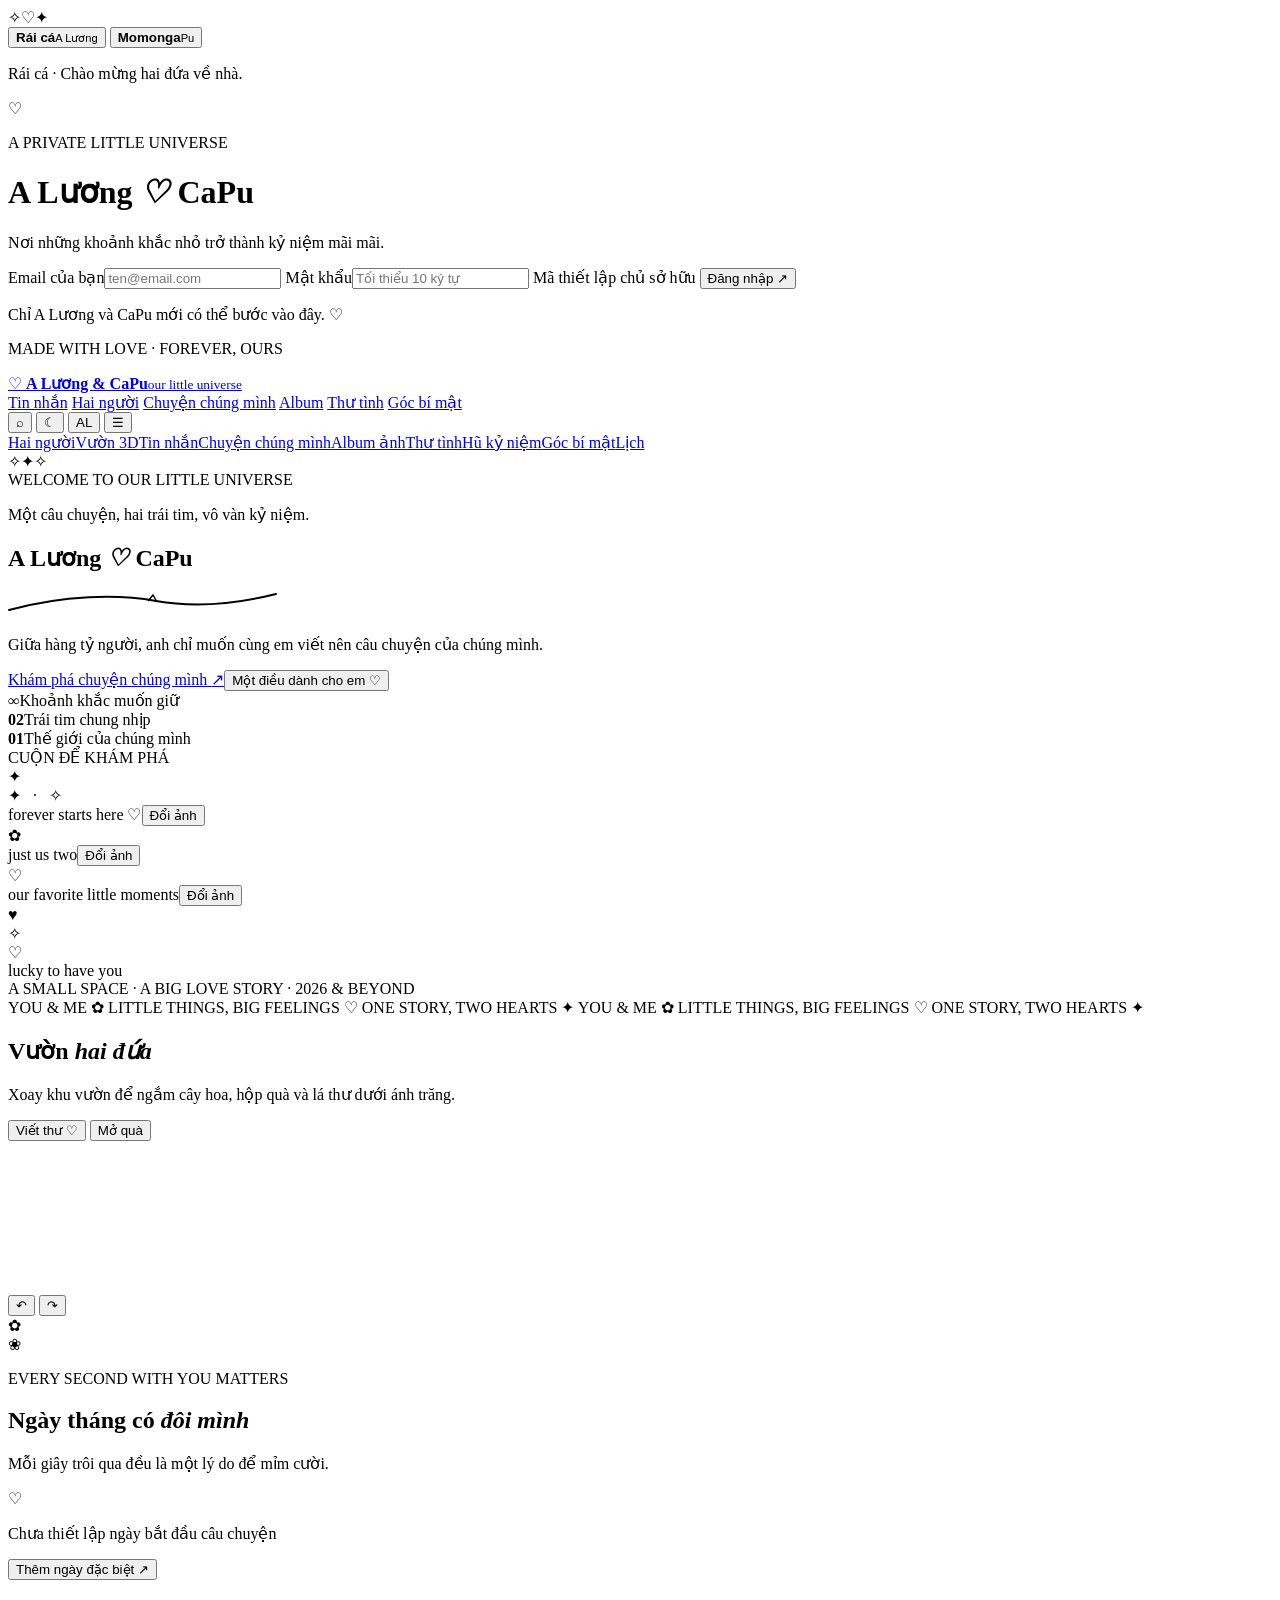
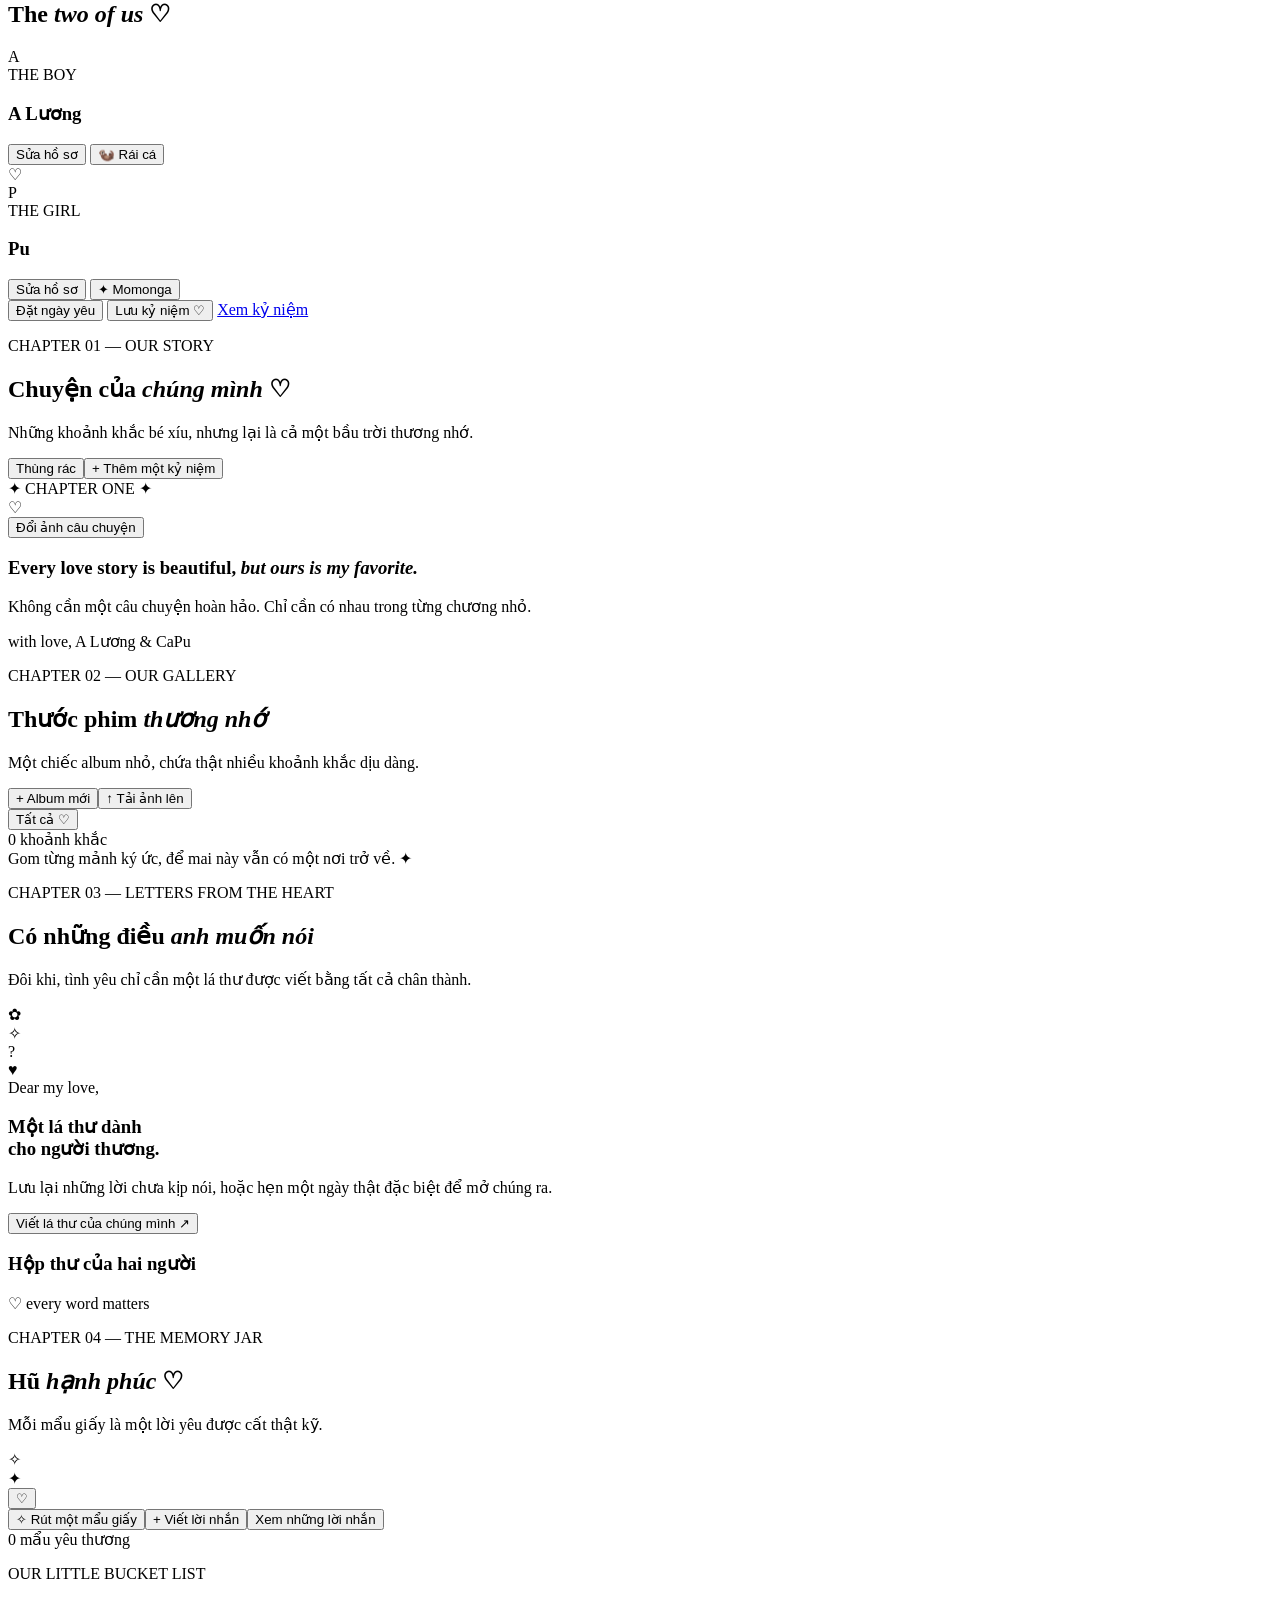
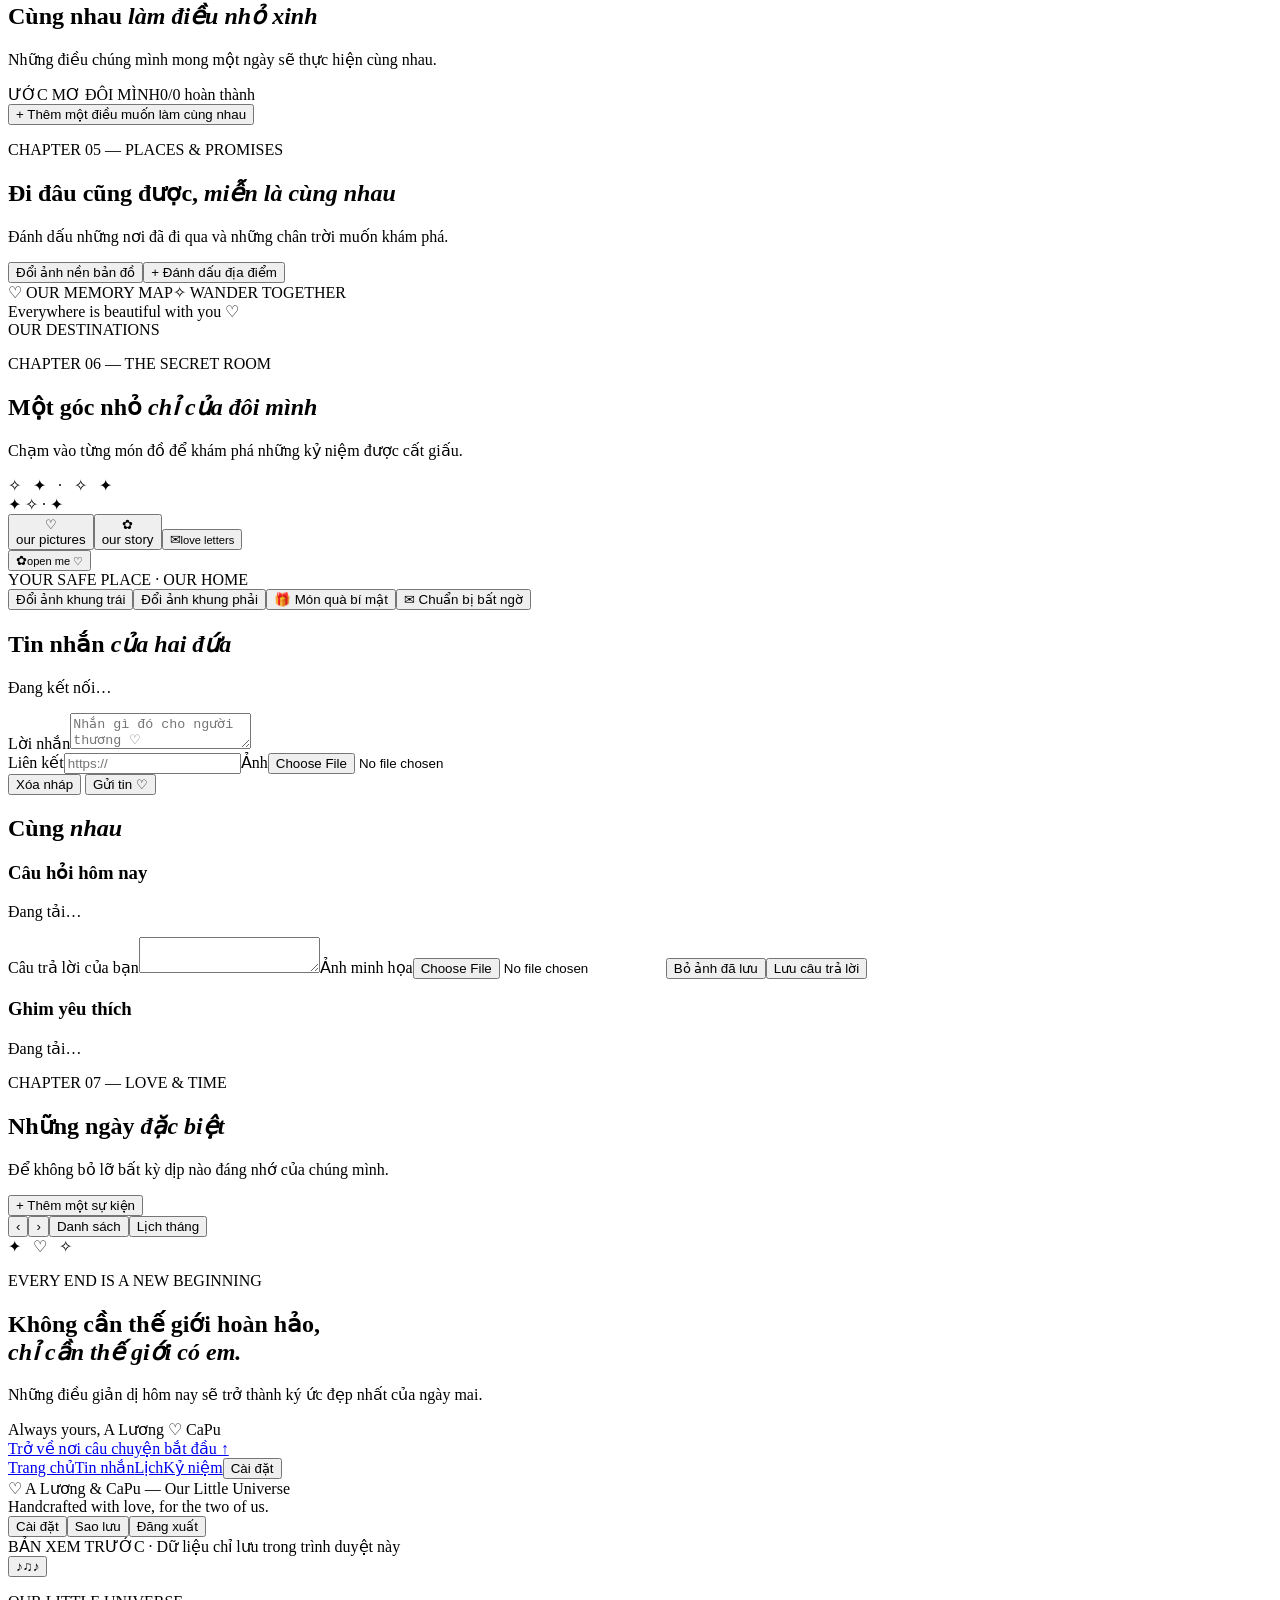
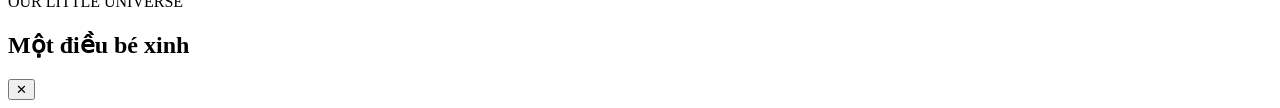
==== commit b6ba421f: "Add interactive Pu and otter portraits and shared profile editing" ====
--- a/site/index.html
+++ b/site/index.html
@@ -10,10 +10,11 @@
   <link rel="stylesheet" href="/assets/style.css" />
   <link rel="stylesheet" href="/assets/couple.css?v=touch" />
   <link rel="stylesheet" href="/assets/touch.css?v=responsive" />
+  <link rel="stylesheet" href="/assets/companions.css?v=portraits" />
   <link rel="stylesheet" href="/assets/garden.css?v=gift-games" />
   <script defer src="/assets/couple.js"></script>
   <script defer src="/assets/garden.js?v=1"></script>
-  <script defer src="/assets/app.js?v=responsive"></script>
+  <script defer src="/assets/app.js?v=portraits"></script>
 </head>
 <body>
   <div id="star-cursor" aria-hidden="true"></div>
@@ -24,6 +25,19 @@
 
   <div id="auth-screen" class="auth-screen hidden">
     <div class="auth-decor" aria-hidden="true"><span>✧</span><span>♡</span><span>✦</span></div>
+    <div class="auth-courtyard" data-side="owner">
+      <div class="auth-companions" aria-label="Chọn linh vật để nghe lời chào">
+        <button class="auth-companion" type="button" data-action="greet-companion" data-companion="owner" aria-pressed="true">
+          <span class="companion-creature otter" aria-hidden="true"></span>
+          <strong>Rái cá</strong><small>A Lương</small>
+        </button>
+        <button class="auth-companion" type="button" data-action="greet-companion" data-companion="partner" aria-pressed="false">
+          <span class="companion-creature momonga" aria-hidden="true"></span>
+          <strong>Momonga</strong><small>Pu</small>
+        </button>
+      </div>
+      <p class="auth-dialogue" role="status">Rái cá · Chào mừng hai đứa về nhà.</p>
+    </div>
     <div class="auth-card glass">
       <div class="auth-mark">♡</div>
       <p class="eyebrow">A PRIVATE LITTLE UNIVERSE</p>
@@ -129,6 +143,8 @@
             <div class="profile-ring profile-a"><div id="avatar-owner" class="profile-avatar">A</div></div>
             <span class="profile-role">THE BOY</span><h3>A Lương</h3>
             <button type="button" class="btn btn-soft profile-avatar-edit server-only" data-couple="avatar" data-own-avatar="owner" hidden>Đổi avatar</button>
+            <button type="button" class="btn btn-outline profile-avatar-edit server-only" data-action="edit-person" data-role="owner">Sửa hồ sơ</button>
+            <button type="button" class="profile-companion" data-action="companion-dialogue" data-companion="owner"><span aria-hidden="true">🦦</span> Rái cá</button>
           </div>
           <div class="us-center">
             <div class="us-heart" aria-hidden="true">♡</div>
@@ -139,6 +155,8 @@
             <div class="profile-ring profile-b"><div id="avatar-partner" class="profile-avatar">P</div></div>
             <span class="profile-role">THE GIRL</span><h3>Pu</h3>
             <button type="button" class="btn btn-soft profile-avatar-edit server-only" data-couple="avatar" data-own-avatar="partner" hidden>Đổi avatar</button>
+            <button type="button" class="btn btn-outline profile-avatar-edit server-only" data-action="edit-person" data-role="partner">Sửa hồ sơ</button>
+            <button type="button" class="profile-companion" data-action="companion-dialogue" data-companion="partner"><span aria-hidden="true">✦</span> Momonga</button>
           </div>
         </div>
         <div class="us-actions">
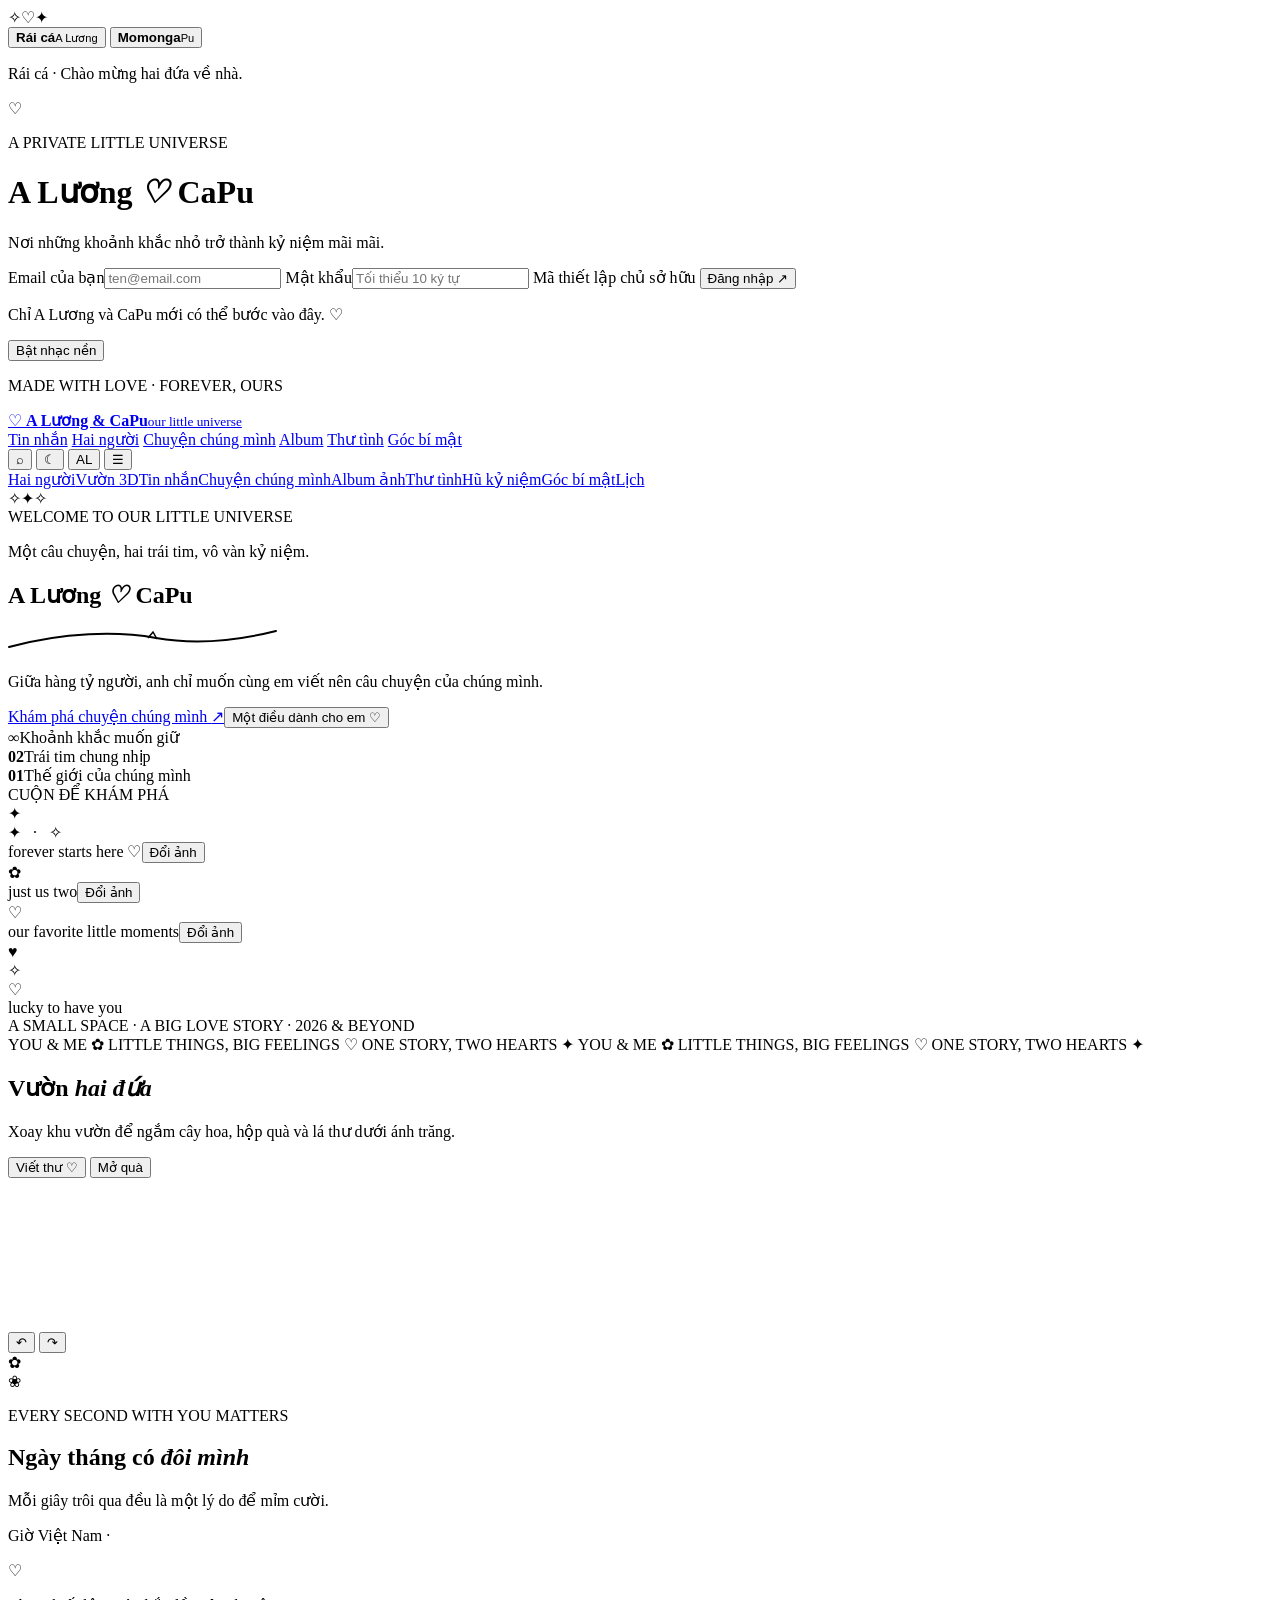
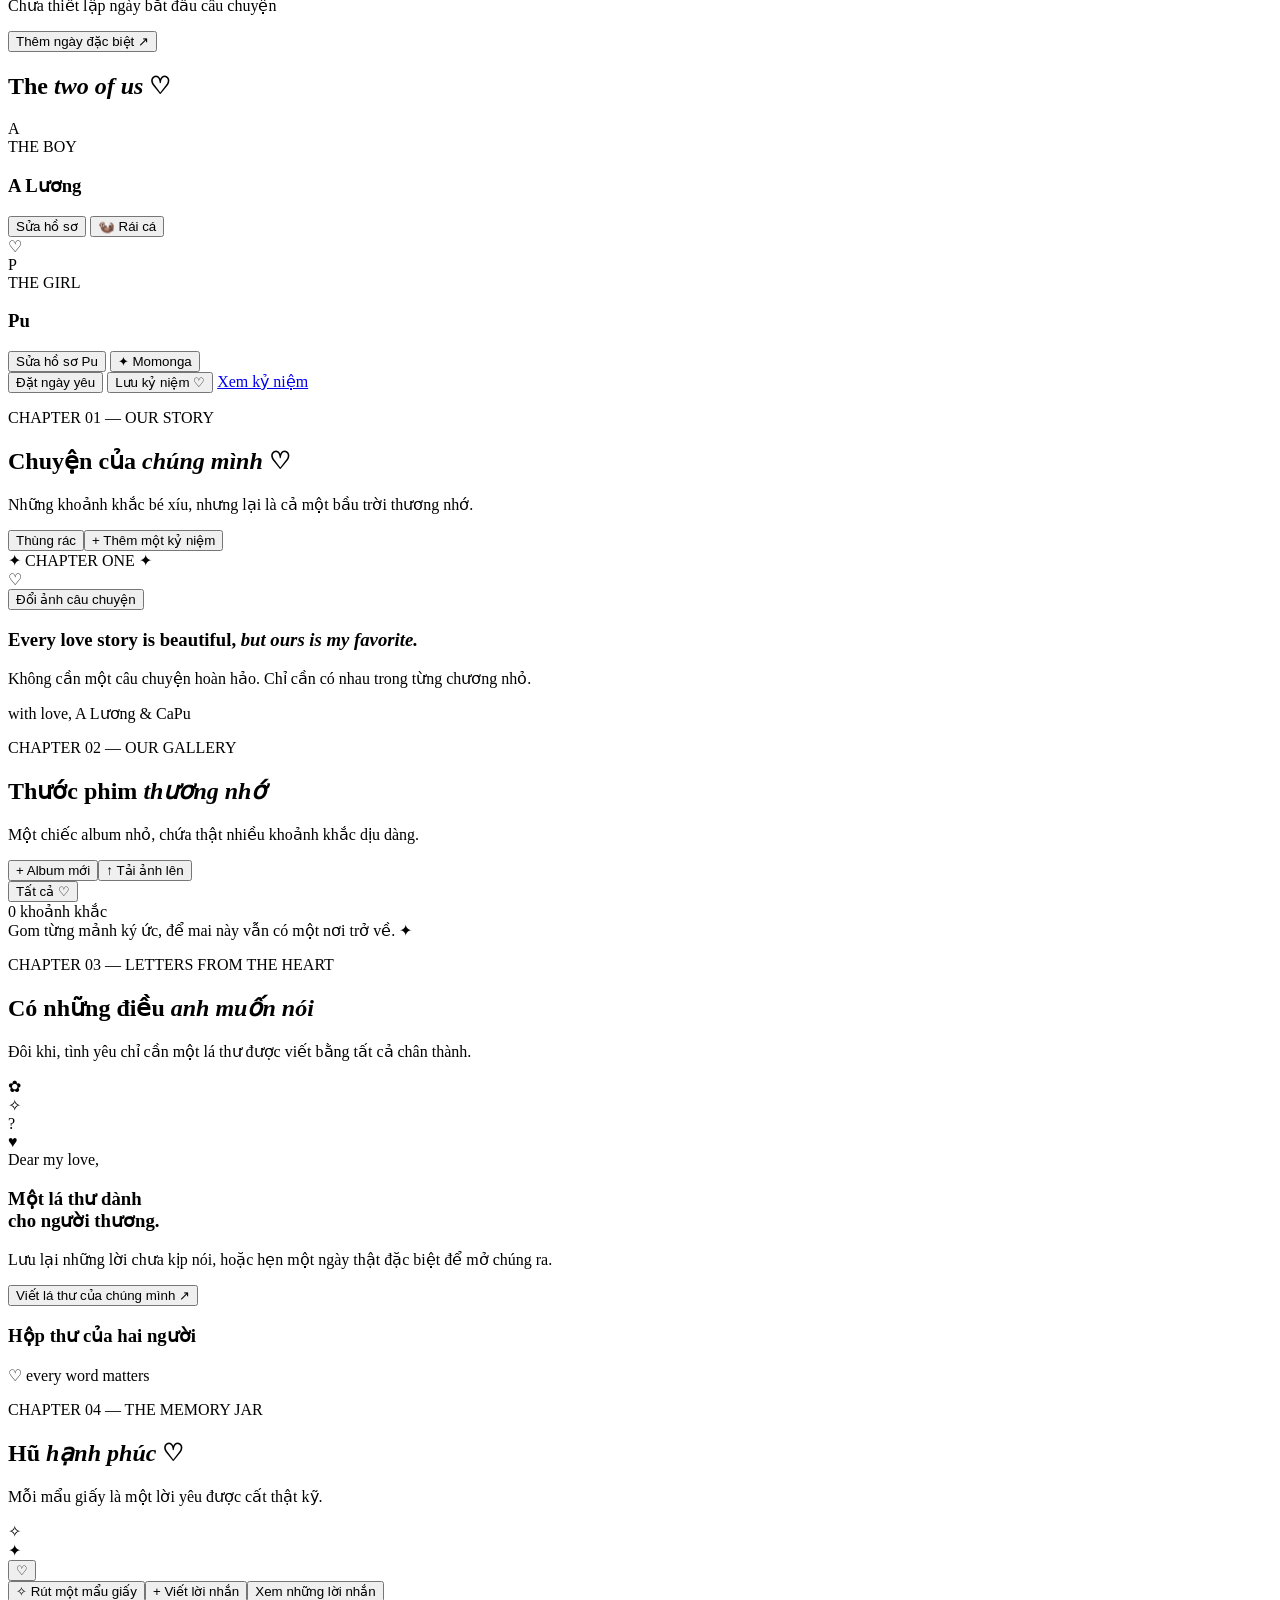
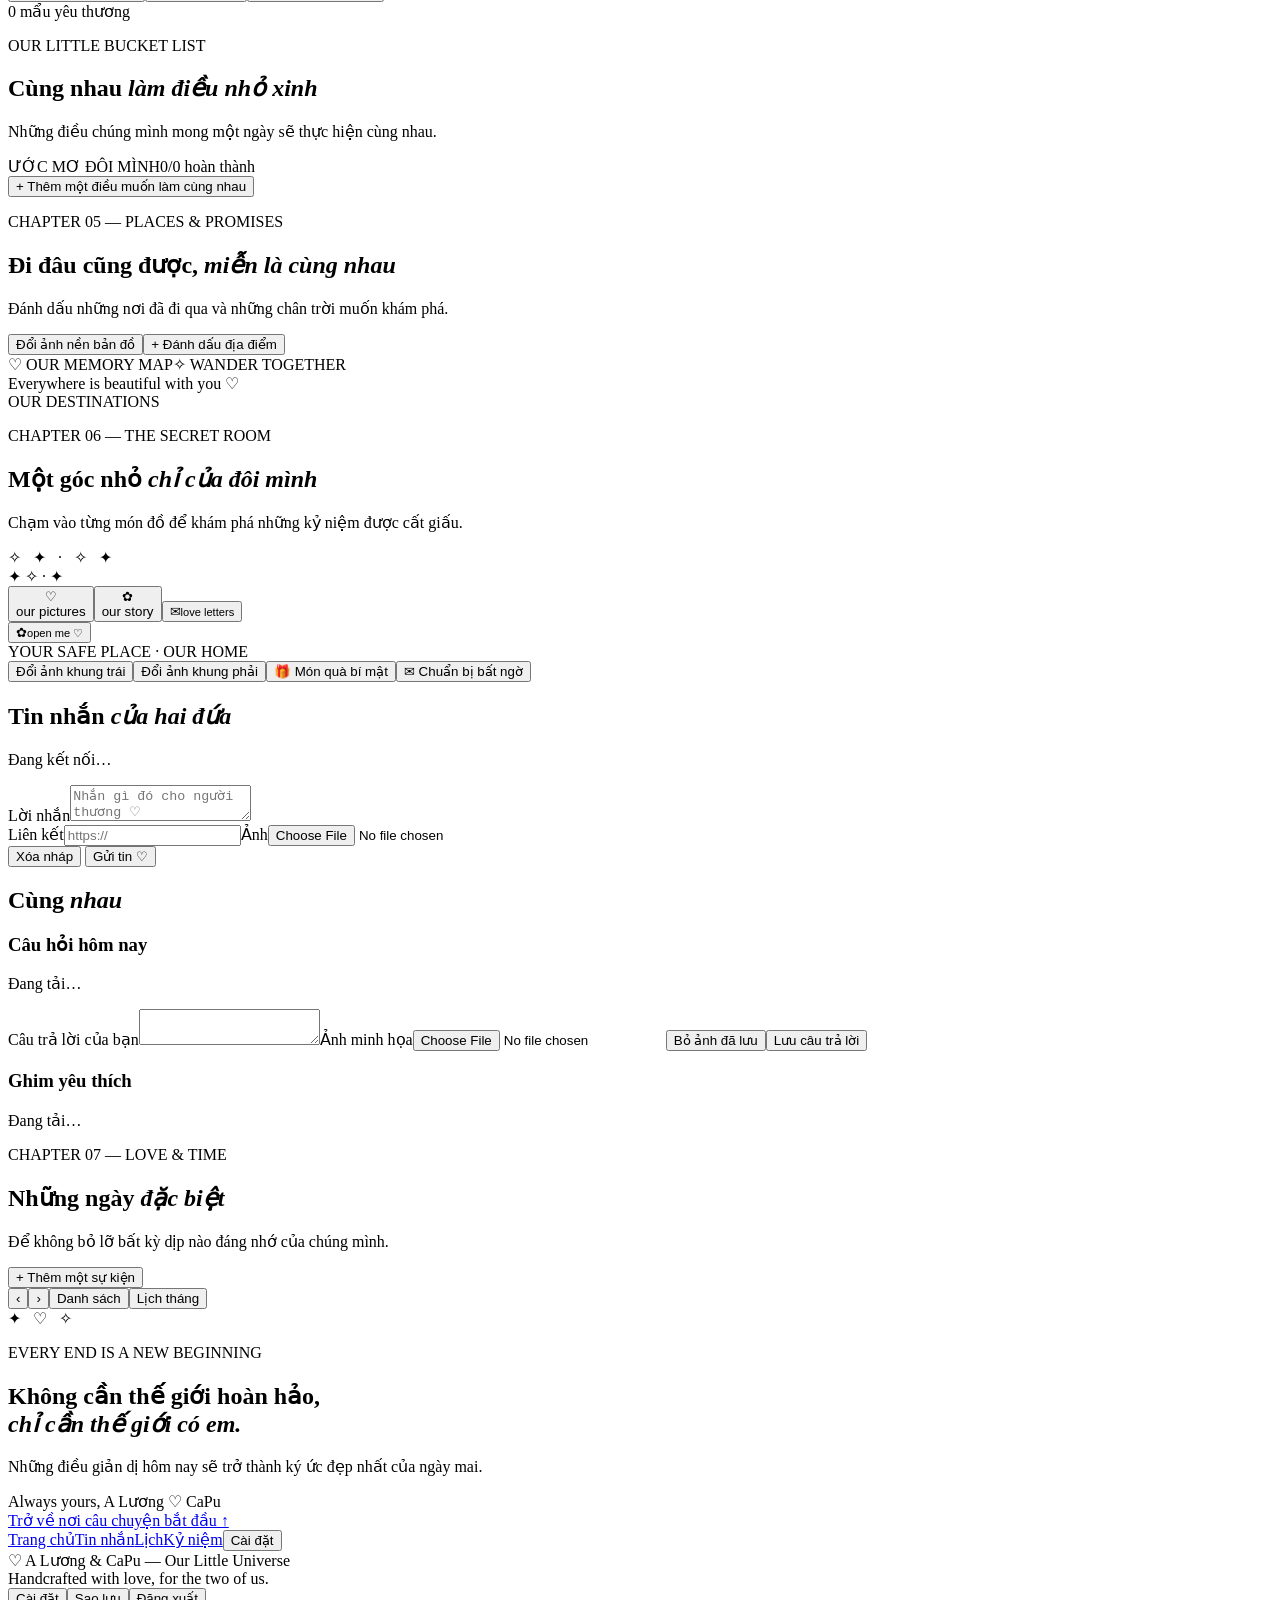
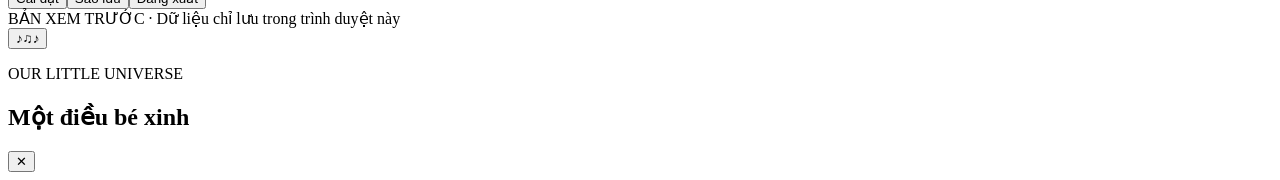
==== commit f72fd113: "Sync Vietnam time, enable looping music and edit Pu profile before signup" ====
--- a/site/index.html
+++ b/site/index.html
@@ -12,9 +12,9 @@
   <link rel="stylesheet" href="/assets/touch.css?v=responsive" />
   <link rel="stylesheet" href="/assets/companions.css?v=portraits" />
   <link rel="stylesheet" href="/assets/garden.css?v=gift-games" />
-  <script defer src="/assets/couple.js"></script>
+  <script defer src="/assets/couple.js?v=vietnam-time"></script>
   <script defer src="/assets/garden.js?v=1"></script>
-  <script defer src="/assets/app.js?v=portraits"></script>
+  <script defer src="/assets/app.js?v=vietnam-time"></script>
 </head>
 <body>
   <div id="star-cursor" aria-hidden="true"></div>
@@ -51,6 +51,7 @@
       </form>
       <a class="btn btn-outline" id="google-login" href="/api/auth/google" hidden>Đăng nhập bằng Google</a><p class="auth-foot" id="auth-foot">Chỉ A Lương và CaPu mới có thể bước vào đây. ♡</p>
       <div id="auth-error" role="alert" class="auth-error hidden"></div>
+      <button type="button" class="auth-music btn btn-outline" data-action="music" aria-pressed="false">Bật nhạc nền</button>
     </div>
     <p class="auth-bottom">MADE WITH LOVE · FOREVER, OURS</p>
   </div>
@@ -130,6 +131,7 @@
         <p class="eyebrow center">EVERY SECOND WITH YOU MATTERS</p>
         <h2 class="section-title center">Ngày tháng có <em>đôi mình</em></h2>
         <p class="section-sub center">Mỗi giây trôi qua đều là một lý do để mỉm cười.</p>
+        <p class="section-sub center">Giờ Việt Nam · <time id="vietnam-clock"></time></p>
         <div id="day-counter" class="counter-grid"><div class="counter-placeholder"><span>♡</span><p>Chưa thiết lập ngày bắt đầu câu chuyện</p><button class="text-link" data-action="settings">Thêm ngày đặc biệt ↗</button></div></div>
         <div id="next-anniversary" class="anniversary-line"></div>
       </section>
@@ -155,7 +157,7 @@
             <div class="profile-ring profile-b"><div id="avatar-partner" class="profile-avatar">P</div></div>
             <span class="profile-role">THE GIRL</span><h3>Pu</h3>
             <button type="button" class="btn btn-soft profile-avatar-edit server-only" data-couple="avatar" data-own-avatar="partner" hidden>Đổi avatar</button>
-            <button type="button" class="btn btn-outline profile-avatar-edit server-only" data-action="edit-person" data-role="partner">Sửa hồ sơ</button>
+            <button type="button" class="btn btn-outline profile-avatar-edit server-only" data-action="edit-person" data-role="partner">Sửa hồ sơ Pu</button>
             <button type="button" class="profile-companion" data-action="companion-dialogue" data-companion="partner"><span aria-hidden="true">✦</span> Momonga</button>
           </div>
         </div>
@@ -215,12 +217,12 @@
       <div id="music-embed"></div>
       <div class="music-panel-actions">
         <button type="button" class="btn btn-soft" data-action="previous-song" aria-label="Bài trước">‹</button><button type="button" class="btn btn-primary" data-action="play-youtube">Phát danh sách</button><button type="button" class="btn btn-soft" data-action="next-song" aria-label="Bài tiếp theo">›</button>
-        <button type="button" class="btn btn-soft" data-action="play-uploaded" hidden>Phát tệp nhạc</button>
+        <button type="button" class="btn btn-soft" data-action="play-uploaded">Phát / tạm dừng nhạc nền</button>
         <button type="button" class="btn btn-soft" data-action="edit-music">Chỉnh danh sách</button>
         <a id="music-link" target="_blank" rel="noopener noreferrer">Mở trên YouTube ↗</a>
       </div>
     </aside>
-    <audio id="music-audio" preload="none"></audio>
+    <audio id="music-audio" preload="none" playsinline></audio>
   </div>
 
   <div class="modal-backdrop hidden" id="modal-backdrop"><div class="modal-window" role="dialog" aria-modal="true" aria-labelledby="modal-title"><div class="modal-top"><div><p class="eyebrow" id="modal-eyebrow">OUR LITTLE UNIVERSE</p><h2 id="modal-title">Một điều bé xinh</h2></div><button class="modal-close icon-btn" data-action="close-modal" aria-label="Đóng cửa sổ">✕</button></div><div id="modal-body"></div></div></div>
